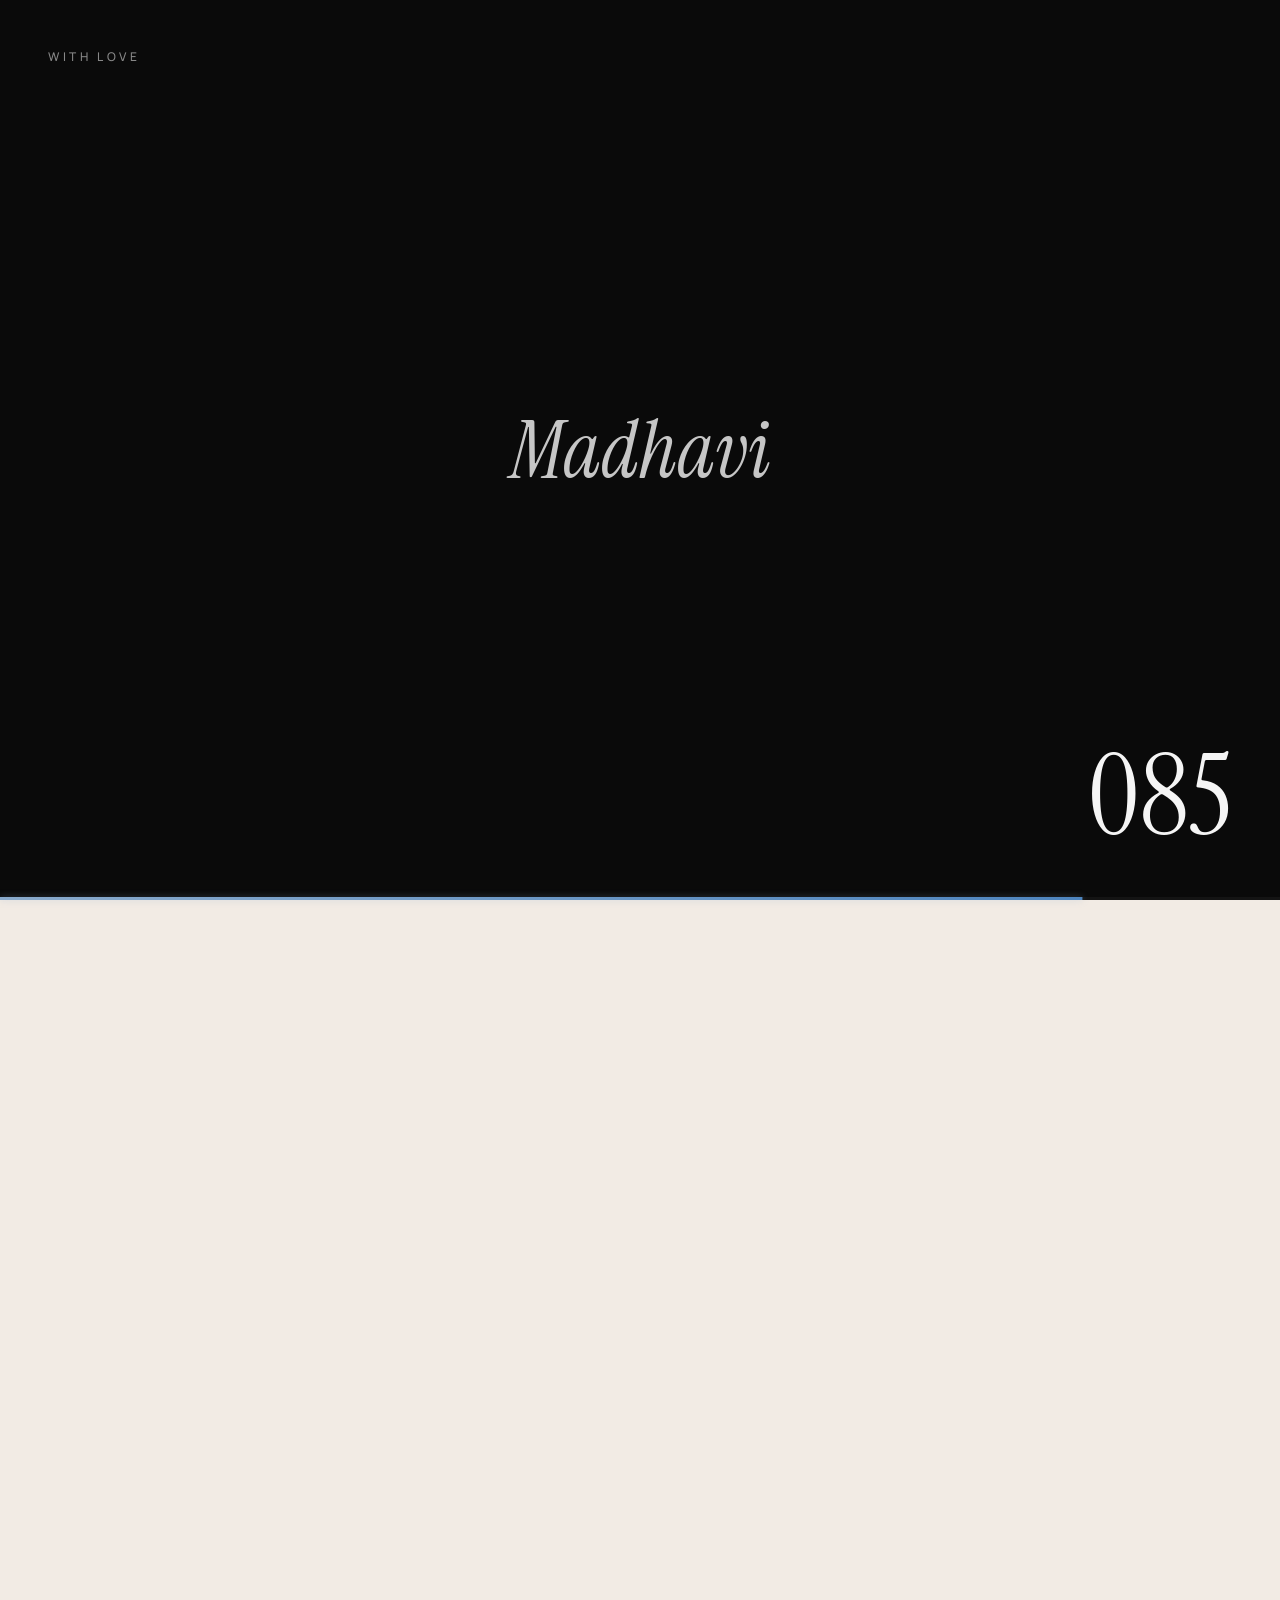
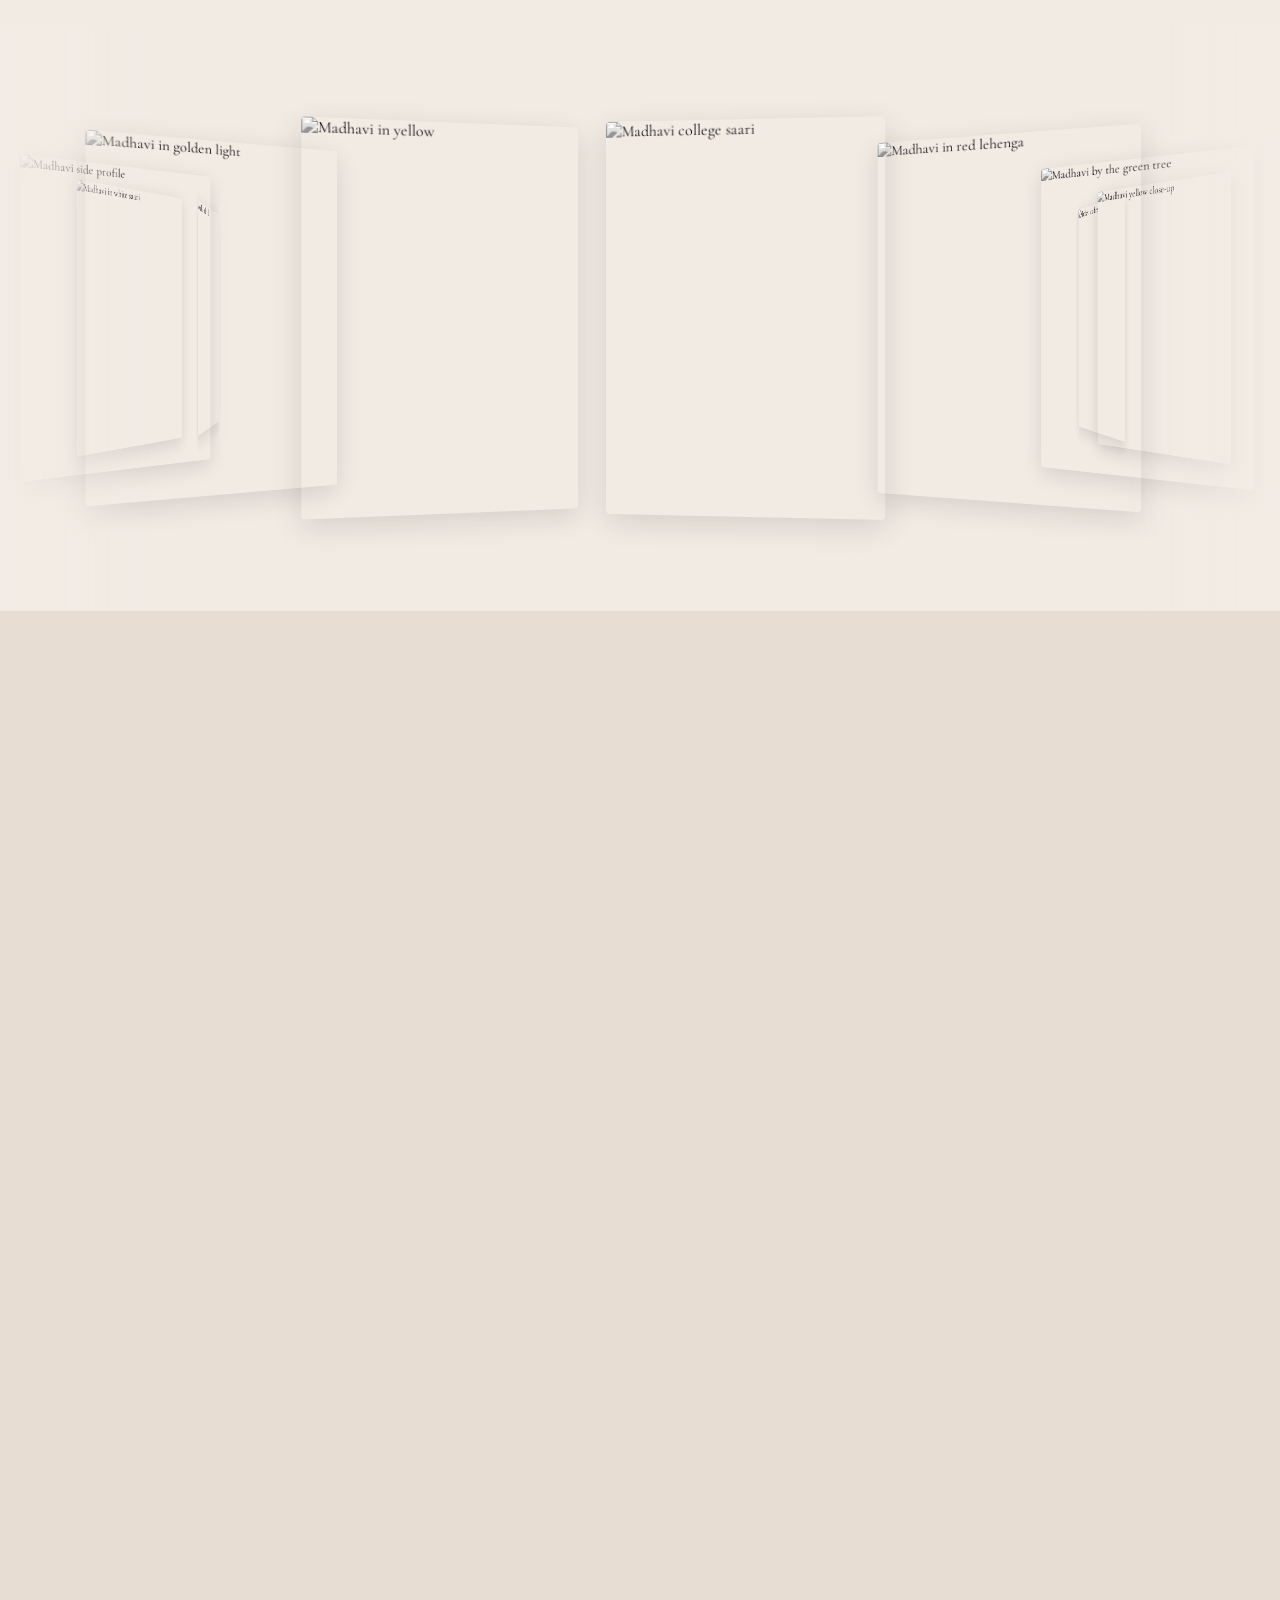
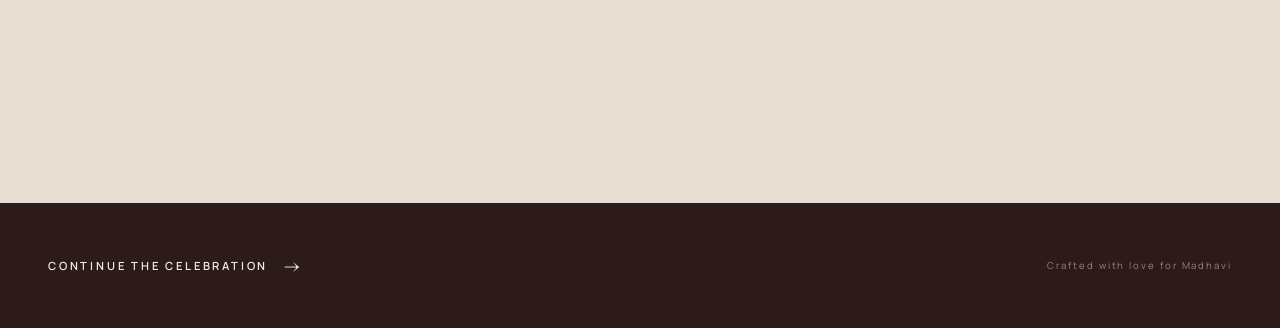
==== index.html @ 8e46119c "Add files via upload" ====
<!DOCTYPE html>
<html lang="en">
<head>
    <meta charset="UTF-8">
    <meta name="viewport" content="width=device-width, initial-scale=1.0">
    <meta name="description" content="A digital archive celebrating Madhavi — marking the passage of another year for someone truly exceptional.">
    <title>Happy Birthday Madhavi — A Digital Archive</title>
    <link rel="preconnect" href="https://fonts.googleapis.com">
    <link rel="preconnect" href="https://fonts.gstatic.com" crossorigin>
    <link href="https://fonts.googleapis.com/css2?family=Instrument+Serif:ital@1&family=Playfair+Display:ital,wght@0,400;0,500;0,600;0,700;0,800;0,900;1,400;1,500;1,600;1,700&family=Cormorant+Garamond:ital,wght@0,300;0,400;0,500;0,600;0,700;1,300;1,400;1,500;1,600;1,700&family=Manrope:wght@200;300;400;500;600;700;800&display=swap" rel="stylesheet">
    <link rel="stylesheet" href="styles.css">
</head>
<body>
    <!-- Loading Screen -->
    <div id="preloader">
        <div class="loader-label">With Love</div>
        <div class="loader-words">
            <span class="loader-word" data-word="0">Made</span>
            <span class="loader-word" data-word="1">For</span>
            <span class="loader-word" data-word="2">Madhavi</span>
        </div>
        <div class="loader-counter">000</div>
        <div class="loader-track"><div class="loader-fill"></div></div>
    </div>

    <!-- Music Toggle -->
    <button id="music-toggle" class="music-toggle" aria-label="Toggle Music">
        <div class="music-bars">
            <span></span><span></span><span></span><span></span>
        </div>
    </button>

    <!-- Audio Element -->
    <audio id="bg-music" preload="auto" loop>
        <source src="Page 1 audio.mp3" type="audio/mpeg">
    </audio>

    <!-- Navigation -->
    <nav id="main-nav" class="navbar">

        <div class="nav-links">
            <a href="#the-day" class="nav-link" data-section="the-day">THE DAY</a>
            <a href="#celebrant" class="nav-link" data-section="celebrant">CELEBRANT</a>
            <a href="#memories" class="nav-link" data-section="memories">MEMORIES</a>
            <a href="#wishes" class="nav-link" data-section="wishes">WISHES</a>
        </div>
        <div class="nav-hamburger" id="hamburger">
            <span></span><span></span>
        </div>
    </nav>

    <!-- Mobile Menu -->
    <div id="mobile-menu" class="mobile-menu">
        <a href="#the-day" class="mobile-link" data-section="the-day">THE DAY</a>
        <a href="#celebrant" class="mobile-link" data-section="celebrant">CELEBRANT</a>
        <a href="#memories" class="mobile-link" data-section="memories">MEMORIES</a>
        <a href="#wishes" class="mobile-link" data-section="wishes">WISHES</a>
    </div>

    <!-- ========== SECTION 1: HERO ========== -->
    <section id="hero" class="section hero-section">
        <div class="hero-content">
            <div class="hero-text">
                <div class="hero-title" data-animate="fade-up">
                    <span class="hero-title-line title-solid">HAPPY</span>
                    <span class="hero-title-line title-outline">BIRTHDAY</span>
                    <span class="hero-title-line title-solid">MADHAVI</span>
                </div>
                <p class="hero-subtitle" data-animate="fade-up" data-delay="200">
                    <em>A digital archive of a singular existence. Marking the passage of another year for someone truly exceptional.</em>
                </p>
                <div class="hero-meta" data-animate="fade-up" data-delay="400">
                    <div class="meta-item">
                        <span class="meta-label">ISSUE</span>
                        <span class="meta-value">2026.04.08</span>
                    </div>
                    <div class="meta-item">
                        <span class="meta-label">FOR</span>
                        <span class="meta-value">MADHAVI</span>
                    </div>
                    <div class="meta-item">
                        <span class="meta-label">STATUS</span>
                        <span class="meta-value">CELEBRATING</span>
                    </div>
                </div>
            </div>
            <div class="hero-images" data-animate="fade-left">
                <div class="hero-img-collage">
                    <div class="hero-img hero-img-tall">
                        <img src="images/saari-main.jpg" alt="Madhavi in white saari" loading="eager">
                    </div>
                    <div class="hero-img-stack">
                        <div class="hero-img hero-img-small">
                            <img src="images/park-black.jpg" alt="Madhavi at the park" loading="eager">
                        </div>
                        <div class="hero-img hero-img-small">
                            <img src="images/casual-steps.jpg" alt="Madhavi casual" loading="eager">
                        </div>
                    </div>
                </div>
            </div>
        </div>
        <div class="scroll-indicator" data-animate="fade-up" data-delay="600">
            <div class="scroll-line"></div>
            <span>SCROLL</span>
        </div>
    </section>

    <!-- ========== SECTION 2: THE DAY ========== -->
    <section id="the-day" class="section day-section">
        <div class="section-container">
            <div class="day-content">
                <div class="day-left" data-animate="fade-right">
                    <span class="section-label">001</span>
                    <h2 class="section-title">
                        <span class="title-solid">THE</span>
                        <span class="title-outline">DAY</span>
                    </h2>
                    <div class="day-date-display">
                        <span class="date-number">08</span>
                        <div class="date-details">
                            <span class="date-month">APRIL</span>
                            <span class="date-year">2026</span>
                        </div>
                    </div>
                    <p class="section-description">
                        <em>Today the stars align once more to celebrate the day 
                        you graced this world with your light. A day written in 
                        constellations, whispered by the winds, and cherished by 
                        every soul fortunate enough to know you.</em>
                    </p>
                </div>
                <div class="day-right" data-animate="fade-left">
                    <div class="day-image">
                        <img src="images/chandelier.jpg" alt="Madhavi in chandelier hall" loading="lazy">
                    </div>
                </div>
            </div>
        </div>
    </section>

    <!-- ========== SECTION 3: CELEBRANT (THE MUSE) ========== -->
    <section id="celebrant" class="section muse-section">
        <div class="section-container">
            <div class="muse-content">
                <div class="muse-left" data-animate="fade-right">
                    <span class="section-label">002</span>
                    <h2 class="section-title">
                        <span class="title-solid">THE</span>
                        <span class="title-outline">MUSE</span>
                    </h2>
                    <p class="section-description muse-poem">
                        <em>Defining the essence of the moment through grace and intentionality.</em>
                    </p>
                    <div class="muse-poem-block" data-animate="fade-up" data-delay="200">
                        <p>She walks in beauty, like the night</p>
                        <p>Of cloudless climes and starry skies;</p>
                        <p>And all that's best of dark and bright</p>
                        <p>Meet in her aspect and her eyes.</p>
                    </div>
                    <div class="divider-line" data-animate="scale-x"></div>
                    <div class="muse-attributes" data-animate="fade-up" data-delay="400">
                        <div class="attribute">
                            <span class="attr-label">ESSENCE</span>
                            <span class="attr-value">Grace</span>
                        </div>
                        <div class="attribute">
                            <span class="attr-label">SPIRIT</span>
                            <span class="attr-value">Radiant</span>
                        </div>
                        <div class="attribute">
                            <span class="attr-label">PRESENCE</span>
                            <span class="attr-value">Luminous</span>
                        </div>
                    </div>
                </div>
                <div class="muse-right" data-animate="fade-left">
                    <div class="muse-image">
                        <img src="images/fairy-lights.jpg" alt="Madhavi with fairy lights" loading="lazy">
                    </div>
                </div>
            </div>
        </div>
    </section>

    <!-- ========== SECTION 4: MEMORIES (SLIDING GALLERY) ========== -->
    <section id="memories" class="section memories-section">
        <div class="gallery-header" data-animate="fade-up">
            <span class="section-label">003</span>
            <h2 class="section-title section-title-center">
                <span class="title-solid">STILL</span>
                <span class="title-outline">FRAMES</span>
            </h2>
            <p class="section-description section-desc-center">
                <em>Moments frozen in time — each frame a universe of its own, 
                holding memories that words could never fully capture.</em>
            </p>
        </div>
        <div class="gallery-viewport" id="gallery-viewport">
            <div class="gallery-stage" id="gallery-stage">
                <div class="gallery-track" id="gallery-track">
                    <div class="gallery-slide" data-caption="Golden Hour">
                        <img src="images/yellow-dress.jpg" alt="Madhavi in yellow" loading="lazy">
                    </div>
                    <div class="gallery-slide" data-caption="The Portrait">
                        <img src="images/saari-college.jpg" alt="Madhavi college saari" loading="lazy">
                    </div>
                    <div class="gallery-slide" data-caption="Timeless">
                        <img src="images/red-lehenga.jpg" alt="Madhavi in red lehenga" loading="lazy">
                    </div>
                    <div class="gallery-slide" data-caption="Wanderlust">
                        <img src="images/green-tree.jpg" alt="Madhavi by the green tree" loading="lazy">
                    </div>
                    <div class="gallery-slide" data-caption="Pure Joy">
                        <img src="images/yellow-close.jpg" alt="Madhavi yellow close-up" loading="lazy">
                    </div>
                    <div class="gallery-slide" data-caption="Serenity">
                        <img src="images/office.jpg" alt="Madhavi at office" loading="lazy">
                    </div>
                    <div class="gallery-slide" data-caption="Graceful Steps">
                        <img src="images/casual-steps.jpg" alt="Madhavi walking" loading="lazy">
                    </div>
                    <div class="gallery-slide" data-caption="Chandelier Hall">
                        <img src="images/chandelier.jpg" alt="Madhavi in chandelier hall" loading="lazy">
                    </div>
                    <div class="gallery-slide" data-caption="Fairy Lights">
                        <img src="images/fairy-lights.jpg" alt="Madhavi with fairy lights" loading="lazy">
                    </div>
                    <div class="gallery-slide" data-caption="Maroon Elegance">
                        <img src="images/maroon-dress.webp" alt="Madhavi in maroon dress" loading="lazy">
                    </div>
                    <div class="gallery-slide" data-caption="Park Silhouette">
                        <img src="images/park-black.jpg" alt="Madhavi at the park" loading="lazy">
                    </div>
                    <div class="gallery-slide" data-caption="White Saari">
                        <img src="images/saari-main.jpg" alt="Madhavi in white saari" loading="lazy">
                    </div>
                    <div class="gallery-slide" data-caption="Side Profile">
                        <img src="images/saari-side.jpg" alt="Madhavi side profile" loading="lazy">
                    </div>
                    <div class="gallery-slide" data-caption="Golden Light">
                        <img src="images/yellow-back.jpg" alt="Madhavi in golden light" loading="lazy">
                    </div>
                </div>
            </div>


        </div>
    </section>

    <!-- ========== SECTION 5: WISHES (SEND LIGHT) ========== -->
    <section id="wishes" class="section wishes-section">
        <div class="section-container">
            <div class="wishes-content">
                <div class="wishes-header" data-animate="fade-up">
                    <span class="section-label">004</span>
                    <h2 class="section-title section-title-center">
                        <span class="title-solid">SEND</span>
                        <span class="title-outline">LIGHT</span>
                    </h2>
                </div>
                <div class="wishes-poem" data-animate="fade-up" data-delay="200">
                    <p class="wish-line">May your days be painted in shades of gold,</p>
                    <p class="wish-line">May your story be one that's beautifully told.</p>
                    <p class="wish-line">May laughter echo in every room you grace,</p>
                    <p class="wish-line">And joy illuminate your radiant face.</p>
                </div>
                <div class="wishes-grid" data-animate="fade-up" data-delay="400">
                    <div class="wish-card">
                        <p class="wish-text">"You are not just a year older — you are a year more extraordinary. 
                        The world is brighter because you chose to be in it."</p>
                        <span class="wish-author">— With Love</span>
                    </div>
                    <div class="wish-card">
                        <p class="wish-text">"Like a garden in full bloom, you bring color, fragrance, and life 
                        to everyone around you. Happy Birthday, beautiful soul."</p>
                        <span class="wish-author">— Forever Yours</span>
                    </div>
                    <div class="wish-card">
                        <p class="wish-text">"Stars are beautiful, but they cannot compare to the light you carry 
                        within. May this year bring you everything your heart desires."</p>
                        <span class="wish-author">— An Admirer</span>
                    </div>
                </div>
                <div class="wishes-closing" data-animate="fade-up" data-delay="600">
                    <div class="closing-divider"></div>
                    <h3 class="closing-text">
                        <span class="title-solid">HAPPY</span>
                        <span class="title-outline">BIRTHDAY</span>
                    </h3>
                    <p class="closing-name">Madhavi</p>
                    <p class="closing-date">08 · 04 · 2026</p>
                </div>
            </div>
        </div>
    </section>

    <!-- Page Navigation Footer -->
    <footer class="page-footer">
        <div class="footer-content">
            <div class="footer-nav">
                <a href="page2.html" class="footer-next-page">
                    <span class="footer-label">CONTINUE THE CELEBRATION</span>
                    <span class="footer-arrow">→</span>
                </a>
            </div>
            <div class="footer-credits">
                <span>Crafted with love for Madhavi</span>
            </div>
        </div>
    </footer>

    <script src="script.js"></script>
</body>
</html>
---- styles.css ----
/* ===== DESIGN TOKENS ===== */
:root {
  --bg: #f2ebe4;
  --bg-alt: #e8ddd3;
  --text: #2d1b1b;
  --text-light: #5a3e3e;
  --text-muted: #8a7070;
  --accent: #3c2415;
  --outline: #a08070;
  --divider: #c4b0a0;
  --font-heading: 'Playfair Display', 'Georgia', serif;
  --font-body: 'Cormorant Garamond', 'Georgia', serif;
  --font-sans: 'Manrope', 'Helvetica Neue', sans-serif;
  --transition: cubic-bezier(0.16, 1, 0.3, 1);
}

/* ===== RESET ===== */
*, *::before, *::after { margin: 0; padding: 0; box-sizing: border-box; }
html { scroll-behavior: smooth; font-size: 16px; }
body {
  font-family: var(--font-body);
  background: var(--bg);
  color: var(--text);
  overflow-x: hidden;
  -webkit-font-smoothing: antialiased;
}
img { display: block; max-width: 100%; height: auto; }
a { text-decoration: none; color: inherit; }
button { border: none; background: none; cursor: pointer; font-family: inherit; }

/* ===== LOADING SCREEN ===== */
#preloader {
  position: fixed; inset: 0; z-index: 9999;
  background: #0a0a0a;
  opacity: 1;
  transition: opacity 0.6s cubic-bezier(0.4, 0, 0.2, 1);
}
#preloader.hidden {
  opacity: 0; pointer-events: none;
}

/* "With Love" label — top-left */
.loader-label {
  position: absolute; top: 2rem; left: 2rem;
  font-family: var(--font-sans);
  font-size: 0.65rem; font-weight: 500;
  color: #888888; text-transform: uppercase;
  letter-spacing: 0.3em;
  opacity: 0; transform: translateY(-20px);
  animation: loaderSlideIn 0.6s cubic-bezier(0.4, 0, 0.2, 1) 0.1s forwards;
}

/* Rotating words — center */
.loader-words {
  position: absolute; inset: 0;
  display: flex; align-items: center; justify-content: center;
}
.loader-word {
  font-family: 'Instrument Serif', 'Playfair Display', serif;
  font-size: clamp(2.5rem, 7vw, 5rem);
  font-style: italic; font-weight: 400;
  color: rgba(245, 245, 245, 0.8);
  position: absolute;
  opacity: 0; transform: translateY(20px);
}
.loader-word.active {
  animation: wordIn 0.4s cubic-bezier(0.4, 0, 0.2, 1) forwards;
}
.loader-word.exit {
  animation: wordOut 0.4s cubic-bezier(0.4, 0, 0.2, 1) forwards;
}

/* Counter — bottom-right */
.loader-counter {
  position: absolute; bottom: 2rem; right: 2rem;
  font-family: 'Instrument Serif', 'Playfair Display', serif;
  font-size: clamp(3.5rem, 10vw, 7rem);
  font-weight: 400;
  color: #f5f5f5;
  font-variant-numeric: tabular-nums;
  line-height: 1;
  opacity: 0; transform: translateY(20px);
  animation: loaderSlideIn 0.6s cubic-bezier(0.4, 0, 0.2, 1) 0.1s forwards;
}

/* Progress bar — bottom edge */
.loader-track {
  position: absolute; bottom: 0; left: 0; right: 0;
  height: 3px;
  background: rgba(31, 31, 31, 0.5);
}
.loader-fill {
  height: 100%; width: 100%;
  transform-origin: left;
  transform: scaleX(0);
  background: linear-gradient(90deg, #89AACC 0%, #4E85BF 100%);
  box-shadow: 0 0 8px rgba(137, 170, 204, 0.35);
  transition: transform 0.1s linear;
}

@keyframes loaderSlideIn {
  from { opacity: 0; transform: translateY(-20px); }
  to   { opacity: 1; transform: translateY(0); }
}
@keyframes wordIn {
  from { opacity: 0; transform: translateY(20px); }
  to   { opacity: 1; transform: translateY(0); }
}
@keyframes wordOut {
  from { opacity: 1; transform: translateY(0); }
  to   { opacity: 0; transform: translateY(-20px); }
}

/* Responsive tweaks for loader */
@media (min-width: 768px) {
  .loader-label { top: 3rem; left: 3rem; font-size: 0.75rem; }
  .loader-counter { bottom: 3rem; right: 3rem; }
}

/* ===== MUSIC TOGGLE ===== */
.music-toggle {
  position: fixed; bottom: 2rem; right: 2rem; z-index: 1000;
  width: 48px; height: 48px; border-radius: 50%;
  background: var(--text); display: flex; align-items: center; justify-content: center;
  transition: transform 0.3s var(--transition);
}
.music-toggle:hover { transform: scale(1.1); }
.music-bars { display: flex; align-items: flex-end; gap: 3px; height: 18px; }
.music-bars span {
  width: 3px; background: var(--bg); border-radius: 2px;
  animation: musicBar 0.8s ease-in-out infinite alternate;
}
.music-bars span:nth-child(1) { height: 6px; animation-delay: 0s; }
.music-bars span:nth-child(2) { height: 12px; animation-delay: 0.2s; }
.music-bars span:nth-child(3) { height: 8px; animation-delay: 0.4s; }
.music-bars span:nth-child(4) { height: 14px; animation-delay: 0.1s; }
.music-toggle.paused .music-bars span { animation-play-state: paused; height: 3px !important; }
@keyframes musicBar { to { height: 18px; } }

/* ===== NAVBAR ===== */
.navbar {
  position: fixed; top: 0; left: 0; right: 0; z-index: 100;
  display: flex; align-items: center; justify-content: space-between;
  padding: 1.5rem 3rem;
  background: rgba(242, 235, 228, 0.9);
  backdrop-filter: blur(12px);
  transition: transform 0.4s var(--transition);
}
.nav-logo {
  font-family: var(--font-heading); font-weight: 700; font-size: 1.4rem;
  letter-spacing: 0.05em; color: var(--text);
}
.nav-links { display: flex; gap: 2.5rem; }
.nav-link {
  font-family: var(--font-sans); font-size: 0.7rem; font-weight: 600;
  letter-spacing: 0.25em; color: var(--text-muted);
  transition: color 0.3s; position: relative;
}
.nav-link::after {
  content: ''; position: absolute; bottom: -4px; left: 0; width: 0; height: 1px;
  background: var(--text); transition: width 0.4s var(--transition);
}
.nav-link:hover, .nav-link.active { color: var(--text); }
.nav-link:hover::after, .nav-link.active::after { width: 100%; }
.nav-hamburger { display: none; flex-direction: column; gap: 6px; cursor: pointer; z-index: 101; }
.nav-hamburger span { width: 24px; height: 1.5px; background: var(--text); transition: all 0.3s; }
.nav-hamburger.open span:first-child { transform: rotate(45deg) translate(3px, 3px); }
.nav-hamburger.open span:last-child { transform: rotate(-45deg) translate(3px, -3px); }

/* ===== MOBILE MENU ===== */
.mobile-menu {
  position: fixed; inset: 0; z-index: 99;
  background: var(--bg); display: flex; flex-direction: column;
  align-items: center; justify-content: center; gap: 2rem;
  opacity: 0; visibility: hidden; transition: all 0.5s var(--transition);
}
.mobile-menu.open { opacity: 1; visibility: visible; }
.mobile-link {
  font-family: var(--font-sans); font-size: 0.9rem; font-weight: 600;
  letter-spacing: 0.3em; color: var(--text-muted);
  transition: color 0.3s;
}
.mobile-link:hover { color: var(--text); }

/* ===== SHARED SECTION STYLES ===== */
.section { min-height: 100vh; position: relative; }
.section-container {
  max-width: 1400px; margin: 0 auto;
  padding: 8rem 3rem 4rem;
}
.section-label {
  font-family: var(--font-sans); font-size: 0.65rem; font-weight: 600;
  letter-spacing: 0.3em; color: var(--text-muted); display: block;
  margin-bottom: 1.5rem;
}
.section-title { margin-bottom: 1.5rem; line-height: 0.95; }
.title-solid {
  font-family: var(--font-heading); font-weight: 800;
  color: var(--text); display: block;
}
.title-outline {
  font-family: var(--font-heading); font-weight: 800;
  color: transparent; -webkit-text-stroke: 1.5px var(--outline);
  display: block;
}
.section-title .title-solid, .section-title .title-outline { font-size: clamp(3rem, 8vw, 7rem); }
.section-description {
  font-family: var(--font-body); font-size: clamp(1rem, 1.5vw, 1.2rem);
  line-height: 1.8; color: var(--text-light); max-width: 420px;
}
.section-title-center { text-align: center; }
.section-desc-center { text-align: center; max-width: 600px; margin: 0 auto 3rem; }
.divider-line { width: 100%; max-width: 300px; height: 1px; background: var(--divider); margin: 2rem 0; }

/* ===== HERO ===== */
.hero-section { display: flex; align-items: center; padding: 0; }
.hero-content {
  display: flex; align-items: center; justify-content: space-between;
  width: 100%; max-width: 1400px; margin: 0 auto;
  padding: 6rem 3rem 2rem; gap: 3rem;
}
.hero-text { flex: 1; max-width: 600px; }
.hero-title { margin-bottom: 2rem; }
.hero-title-line { font-size: clamp(3.5rem, 9vw, 8rem); line-height: 0.95; }
.hero-subtitle {
  font-family: var(--font-body); font-size: clamp(0.95rem, 1.4vw, 1.15rem);
  line-height: 1.8; color: var(--text-light); margin-bottom: 3rem; max-width: 400px;
}
.hero-meta { display: flex; gap: 2.5rem; }
.meta-item { display: flex; flex-direction: column; gap: 0.3rem; }
.meta-label {
  font-family: var(--font-sans); font-size: 0.6rem; font-weight: 700;
  letter-spacing: 0.3em; color: var(--text-muted);
}
.meta-value {
  font-family: var(--font-sans); font-size: 0.75rem; font-weight: 500;
  letter-spacing: 0.1em; color: var(--text);
}
.hero-images { flex: 1; max-width: 550px; }
.hero-img-collage { display: flex; gap: 0.75rem; height: 70vh; max-height: 600px; }
.hero-img-tall { flex: 1.3; }
.hero-img-stack { flex: 1; display: flex; flex-direction: column; gap: 0.75rem; }
.hero-img-small { flex: 1; }
.hero-img { overflow: hidden; position: relative; }
.hero-img img {
  width: 100%; height: 100%; object-fit: cover;
  filter: grayscale(100%) contrast(1.1);
  transition: filter 0.6s var(--transition), transform 0.6s var(--transition);
}
.hero-img:hover img { filter: grayscale(0%) contrast(1); transform: scale(1.03); }
.scroll-indicator {
  position: absolute; bottom: 2rem; left: 3rem;
  display: flex; flex-direction: column; align-items: center; gap: 0.5rem;
}
.scroll-line { width: 1px; height: 40px; background: var(--divider); animation: scrollPulse 2s infinite; }
.scroll-indicator span {
  font-family: var(--font-sans); font-size: 0.55rem; font-weight: 600;
  letter-spacing: 0.3em; color: var(--text-muted);
}
@keyframes scrollPulse { 0%,100% { opacity: 0.3; } 50% { opacity: 1; } }

/* ===== THE DAY ===== */
.day-section { background: var(--bg); }
.day-content { display: flex; align-items: center; gap: 4rem; min-height: 80vh; }
.day-left { flex: 1; }
.day-right { flex: 1; }
.day-date-display { display: flex; align-items: flex-end; gap: 1rem; margin: 2rem 0; }
.date-number {
  font-family: var(--font-heading); font-size: clamp(5rem, 12vw, 10rem);
  font-weight: 800; line-height: 0.85; color: var(--text);
}
.date-details { display: flex; flex-direction: column; gap: 0.2rem; padding-bottom: 0.5rem; }
.date-month, .date-year {
  font-family: var(--font-sans); font-size: 0.7rem; font-weight: 600;
  letter-spacing: 0.3em; color: var(--text-muted);
}
.day-image { width: 100%; height: 70vh; max-height: 600px; overflow: hidden; }
.day-image img {
  width: 100%; height: 100%; object-fit: cover;
  filter: grayscale(100%) contrast(1.1);
  transition: filter 0.6s var(--transition), transform 0.6s var(--transition);
}
.day-image:hover img { filter: grayscale(0%) contrast(1); transform: scale(1.03); }

/* ===== THE MUSE ===== */
.muse-section { background: var(--bg-alt); }
.muse-content { display: flex; align-items: center; gap: 4rem; min-height: 80vh; }
.muse-left { flex: 1; }
.muse-right { flex: 1; }
.muse-poem-block {
  margin: 2rem 0; padding-left: 1.5rem; border-left: 2px solid var(--divider);
}
.muse-poem-block p {
  font-family: var(--font-body); font-style: italic;
  font-size: clamp(1rem, 1.5vw, 1.2rem); line-height: 2;
  color: var(--text-light);
}
.muse-attributes { display: flex; gap: 2.5rem; margin-top: 2rem; }
.attribute { display: flex; flex-direction: column; gap: 0.3rem; }
.attr-label {
  font-family: var(--font-sans); font-size: 0.6rem; font-weight: 700;
  letter-spacing: 0.3em; color: var(--text-muted);
}
.attr-value {
  font-family: var(--font-body); font-size: 1.1rem; font-style: italic;
  color: var(--text);
}
.muse-image { width: 100%; height: 75vh; max-height: 650px; overflow: hidden; }
.muse-image img {
  width: 100%; height: 100%; object-fit: cover;
  filter: grayscale(100%) contrast(1.1);
  transition: filter 0.6s var(--transition), transform 0.6s var(--transition);
}
.muse-image:hover img { filter: grayscale(0%) contrast(1); transform: scale(1.03); }

/* ===== CURVED 3D GALLERY ===== */
.memories-section {
  background: var(--bg);
  overflow: hidden;
}
.gallery-header {
  text-align: center;
  padding: 6rem 3rem 2rem;
  max-width: 700px;
  margin: 0 auto;
}
.gallery-viewport {
  position: relative;
  width: 100%;
  height: 65vh;
  min-height: 480px;
  max-height: 750px;
  overflow: hidden;
  user-select: none;
  cursor: pointer;
  perspective: 1200px;
  perspective-origin: 50% 50%;
}

.gallery-stage {
  position: absolute;
  inset: 0;
  display: flex;
  align-items: center;
  justify-content: center;
  transform-style: preserve-3d;
}
.gallery-track {
  position: relative;
  width: 100%;
  height: 100%;
  transform-style: preserve-3d;
  display: flex;
  align-items: center;
  justify-content: center;
}
.gallery-slide {
  position: absolute;
  width: 280px;
  height: 400px;
  overflow: hidden;
  border-radius: 4px;
  backface-visibility: hidden;
  transform-style: preserve-3d;
  transition: box-shadow 0.35s ease-out;
  /* 3D transforms are applied via JS */
  will-change: transform, opacity;
  box-shadow: 0 8px 30px rgba(0, 0, 0, 0.12);
  cursor: pointer;
}
.gallery-slide img {
  width: 100%;
  height: 100%;
  object-fit: cover;
  filter: grayscale(100%) contrast(1.1);
  transition: filter 0.35s ease-out, transform 0.35s ease-out;
  pointer-events: none;
}

/* Active state — applied via JS on hover & click */
.gallery-slide.slide-active {
  box-shadow: 0 24px 60px rgba(0, 0, 0, 0.3);
}
.gallery-slide.slide-active img {
  filter: grayscale(0%) contrast(1);
  transform: scale(1.06);
}

/* Caption overlay */
.gallery-slide::after {
  content: attr(data-caption);
  position: absolute;
  bottom: 0; left: 0; right: 0;
  padding: 2.5rem 1.25rem 1.25rem;
  background: linear-gradient(transparent, rgba(0, 0, 0, 0.6));
  font-family: var(--font-sans);
  font-size: 0.6rem;
  font-weight: 600;
  letter-spacing: 0.25em;
  text-transform: uppercase;
  color: #fff;
  opacity: 0;
  transform: translateY(8px);
  transition: opacity 0.3s ease-out, transform 0.3s ease-out;
}
.gallery-slide.slide-active::after {
  opacity: 1;
  transform: translateY(0);
}

/* Viewport edge fades */
.gallery-viewport::before,
.gallery-viewport::after {
  content: '';
  position: absolute;
  top: 0; bottom: 0;
  width: 150px;
  z-index: 5;
  pointer-events: none;
}
.gallery-viewport::before {
  left: 0;
  background: linear-gradient(to right, var(--bg), transparent);
}
.gallery-viewport::after {
  right: 0;
  background: linear-gradient(to left, var(--bg), transparent);
}

/* Responsive */
@media (max-width: 1024px) {
  .gallery-slide { width: 240px; height: 340px; }
  .gallery-header { padding: 5rem 2rem 1.5rem; }
  .gallery-viewport { perspective: 1000px; }
}
@media (max-width: 600px) {
  .gallery-slide { width: 180px; height: 260px; }
  .gallery-viewport { height: 55vh; min-height: 360px; perspective: 800px; }
  .gallery-header { padding: 4rem 1.25rem 1rem; }
  .gallery-viewport::before, .gallery-viewport::after { width: 60px; }
}

/* ===== WISHES ===== */
.wishes-section { background: var(--bg-alt); }
.wishes-header { text-align: center; margin-bottom: 2rem; }
.wishes-poem { text-align: center; margin-bottom: 3rem; }
.wish-line {
  font-family: var(--font-body); font-style: italic;
  font-size: clamp(1rem, 1.6vw, 1.25rem); line-height: 2.2;
  color: var(--text-light);
}
.wishes-grid { display: grid; grid-template-columns: repeat(3, 1fr); gap: 1.5rem; margin-bottom: 4rem; }
.wish-card {
  background: var(--bg); padding: 2.5rem 2rem; border: 1px solid var(--divider);
  transition: transform 0.4s var(--transition), box-shadow 0.4s;
}
.wish-card:hover { transform: translateY(-4px); box-shadow: 0 20px 40px rgba(0,0,0,0.06); }
.wish-text {
  font-family: var(--font-body); font-style: italic;
  font-size: 1rem; line-height: 1.8; color: var(--text-light); margin-bottom: 1.5rem;
}
.wish-author {
  font-family: var(--font-sans); font-size: 0.65rem; font-weight: 600;
  letter-spacing: 0.2em; color: var(--text-muted);
}
.wishes-closing { text-align: center; padding-top: 2rem; }
.closing-divider { width: 60px; height: 1px; background: var(--divider); margin: 0 auto 2rem; }
.closing-text .title-solid, .closing-text .title-outline {
  font-size: clamp(2rem, 5vw, 4rem); display: inline;
}
.closing-name {
  font-family: var(--font-body); font-size: clamp(1.5rem, 3vw, 2.5rem);
  font-style: italic; color: var(--text-light); margin: 1rem 0 0.5rem;
}
.closing-date {
  font-family: var(--font-sans); font-size: 0.7rem; font-weight: 600;
  letter-spacing: 0.4em; color: var(--text-muted);
}

/* ===== FOOTER ===== */
.page-footer {
  background: var(--text); color: var(--bg); padding: 3rem;
}
.footer-content {
  max-width: 1400px; margin: 0 auto;
  display: flex; justify-content: space-between; align-items: center;
}
.footer-next-page {
  display: flex; align-items: center; gap: 1rem;
  color: var(--bg); transition: gap 0.3s var(--transition);
}
.footer-next-page:hover { gap: 1.5rem; }
.footer-label {
  font-family: var(--font-sans); font-size: 0.7rem; font-weight: 600;
  letter-spacing: 0.25em;
}
.footer-arrow { font-size: 1.5rem; }
.footer-credits {
  font-family: var(--font-sans); font-size: 0.6rem;
  letter-spacing: 0.2em; color: var(--outline);
}

/* ===== SCROLL ANIMATIONS ===== */
[data-animate] { opacity: 0; transition: opacity 0.8s var(--transition), transform 0.8s var(--transition); }
[data-animate="fade-up"] { transform: translateY(40px); }
[data-animate="fade-left"] { transform: translateX(40px); }
[data-animate="fade-right"] { transform: translateX(-40px); }
[data-animate="scale-x"] { transform: scaleX(0); transform-origin: left; }
[data-animate].visible { opacity: 1; transform: translate(0) scale(1); }

/* ===== RESPONSIVE ===== */
@media (max-width: 1024px) {
  .section-container { padding: 6rem 2rem 3rem; }
  .hero-content { flex-direction: column; padding: 7rem 2rem 2rem; gap: 2rem; }
  .hero-text { max-width: 100%; }
  .hero-images { max-width: 100%; }
  .hero-img-collage { height: 50vh; }
  .hero-meta { flex-wrap: wrap; }
  .day-content, .muse-content { flex-direction: column; gap: 2rem; }
  .day-image, .muse-image { height: 50vh; }
  .memories-grid { grid-template-columns: repeat(2, 1fr); grid-auto-rows: 240px; }
  .wishes-grid { grid-template-columns: 1fr; }
  .nav-links { display: none; }
  .nav-hamburger { display: flex; }
}
@media (max-width: 600px) {
  .navbar { padding: 1rem 1.5rem; }
  .section-container { padding: 5rem 1.25rem 2rem; }
  .hero-content { padding: 5rem 1.25rem 2rem; }
  .hero-title-line { font-size: clamp(2.5rem, 14vw, 4rem); }
  .hero-img-collage { height: 40vh; gap: 0.5rem; }
  .hero-img-stack { gap: 0.5rem; }
  .section-title .title-solid, .section-title .title-outline { font-size: clamp(2.5rem, 12vw, 4rem); }
  .date-number { font-size: clamp(4rem, 18vw, 6rem); }
  .day-image, .muse-image { height: 40vh; }
  .memories-grid { grid-template-columns: 1fr 1fr; grid-auto-rows: 200px; }
  .memory-card-tall { grid-row: span 1; }
  .muse-attributes { flex-wrap: wrap; gap: 1.5rem; }
  .footer-content { flex-direction: column; gap: 1.5rem; text-align: center; }
  .music-toggle { bottom: 1rem; right: 1rem; width: 40px; height: 40px; }
  .scroll-indicator { left: 1.25rem; }
}
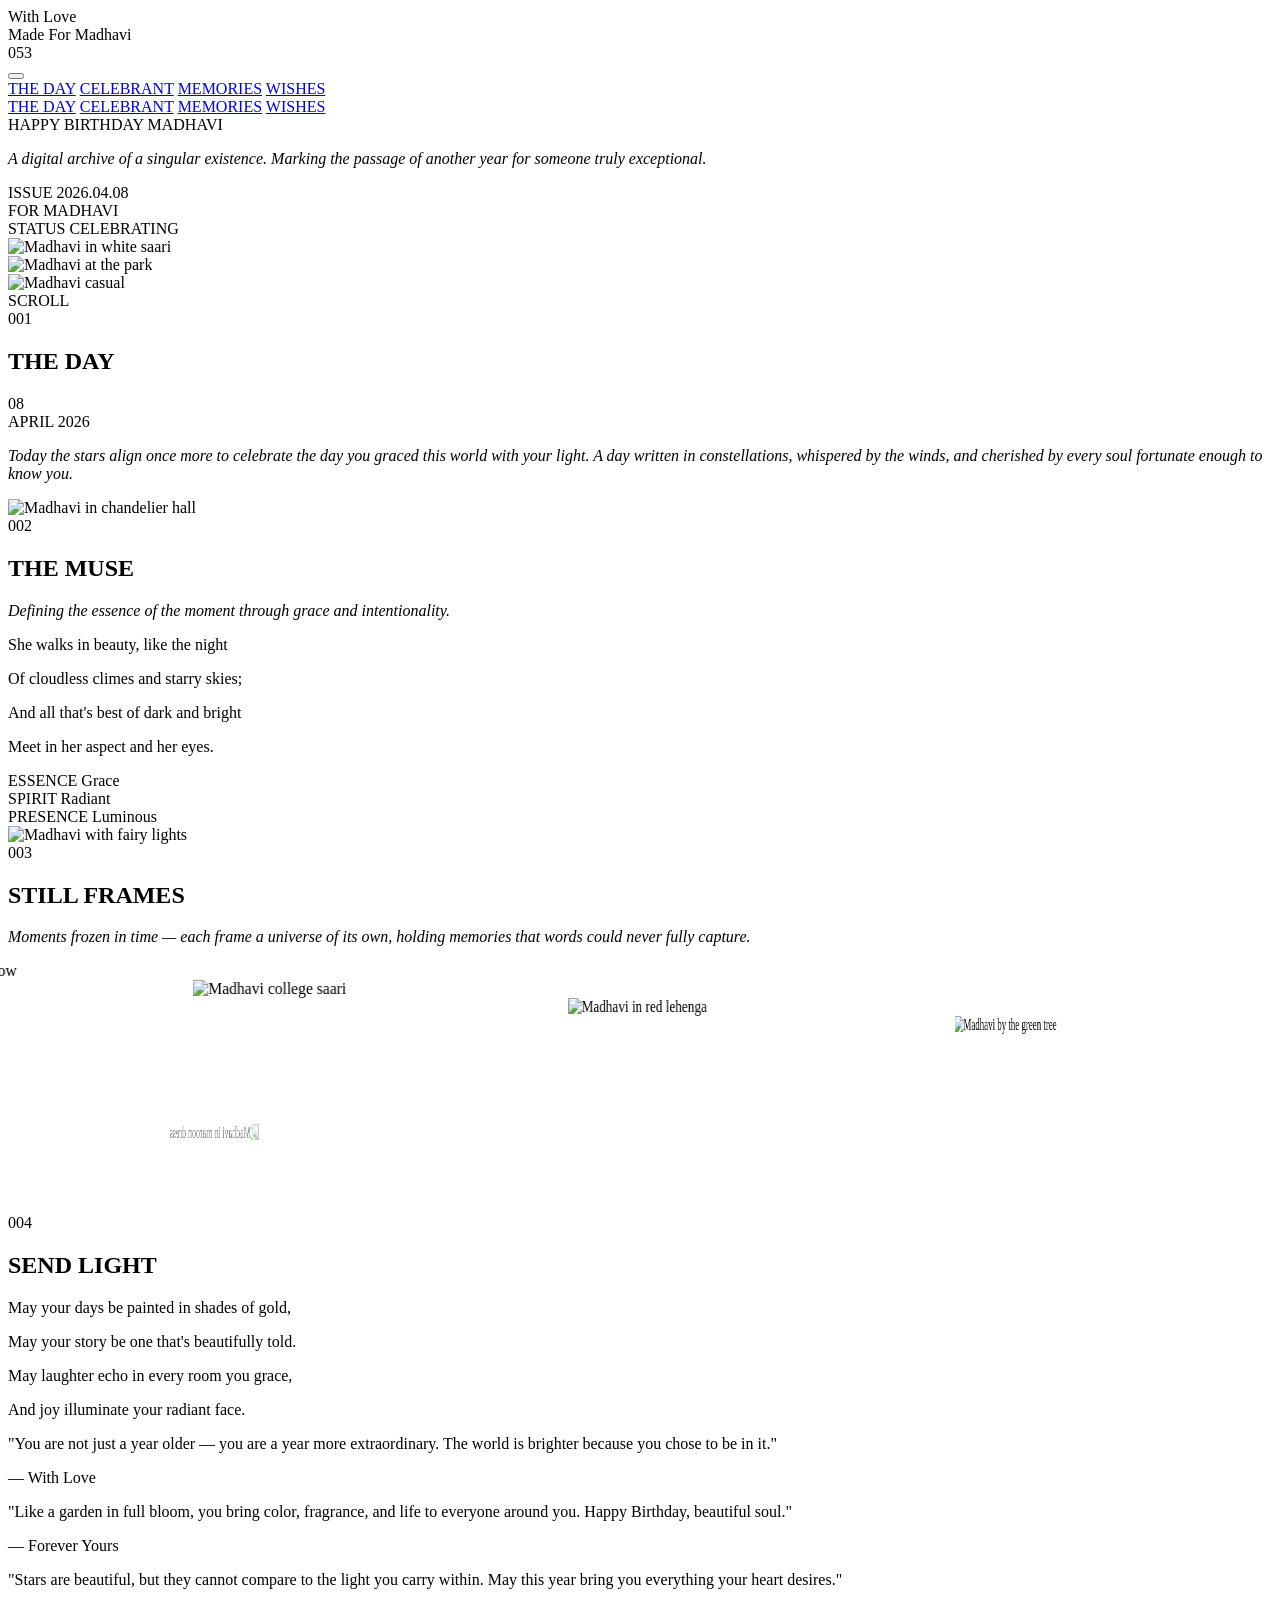
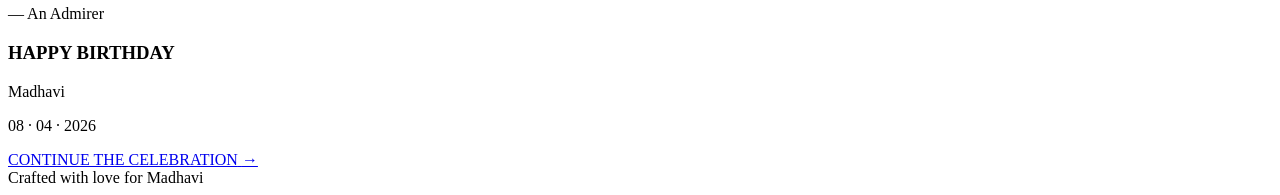
==== commit f01bf14a: "Update image paths to use images/ folder" ====
--- a/index.html
+++ b/index.html
@@ -7,7 +7,7 @@
     <title>Happy Birthday Madhavi — A Digital Archive</title>
     <link rel="preconnect" href="https://fonts.googleapis.com">
     <link rel="preconnect" href="https://fonts.gstatic.com" crossorigin>
-    <link href="https://fonts.googleapis.com/css2?family=Instrument+Serif:ital@1&family=Playfair+Display:ital,wght@0,400;0,500;0,600;0,700;0,800;0,900;1,400;1,500;1,600;1,700&family=Cormorant+Garamond:ital,wght@0,300;0,400;0,500;0,600;0,700;1,300;1,400;1,500;1,600;1,700&family=Manrope:wght@200;300;400;500;600;700;800&display=swap" rel="stylesheet">
+    <link href="https://fonts.googleapis.com/css2?family=Instrument+Serif:ital@1&family=Playfair+Display:ital,wght@0,400;0,500;0,600;0,700;0,800;0,900;1,400;1,500;1,600;1,700&family=Cormorant+Gara[...]
     <link rel="stylesheet" href="styles.css">
 </head>
 <body>
@@ -87,7 +87,7 @@
             <div class="hero-images" data-animate="fade-left">
                 <div class="hero-img-collage">
                     <div class="hero-img hero-img-tall">
-                        <img src="images/saari-main.jpg" alt="Madhavi in white saari" loading="eager">
+                        <img src="images/white-saari-main.jpg" alt="Madhavi in white saari" loading="eager">
                     </div>
                     <div class="hero-img-stack">
                         <div class="hero-img hero-img-small">
@@ -203,7 +203,7 @@
                         <img src="images/yellow-dress.jpg" alt="Madhavi in yellow" loading="lazy">
                     </div>
                     <div class="gallery-slide" data-caption="The Portrait">
-                        <img src="images/saari-college.jpg" alt="Madhavi college saari" loading="lazy">
+                        <img src="images/white-saari-college.jpg" alt="Madhavi college saari" loading="lazy">
                     </div>
                     <div class="gallery-slide" data-caption="Timeless">
                         <img src="images/red-lehenga.jpg" alt="Madhavi in red lehenga" loading="lazy">
@@ -233,10 +233,10 @@
                         <img src="images/park-black.jpg" alt="Madhavi at the park" loading="lazy">
                     </div>
                     <div class="gallery-slide" data-caption="White Saari">
-                        <img src="images/saari-main.jpg" alt="Madhavi in white saari" loading="lazy">
+                        <img src="images/white-saari-main.jpg" alt="Madhavi in white saari" loading="lazy">
                     </div>
                     <div class="gallery-slide" data-caption="Side Profile">
-                        <img src="images/saari-side.jpg" alt="Madhavi side profile" loading="lazy">
+                        <img src="images/white-saari-side.jpg" alt="Madhavi side profile" loading="lazy">
                     </div>
                     <div class="gallery-slide" data-caption="Golden Light">
                         <img src="images/yellow-back.jpg" alt="Madhavi in golden light" loading="lazy">
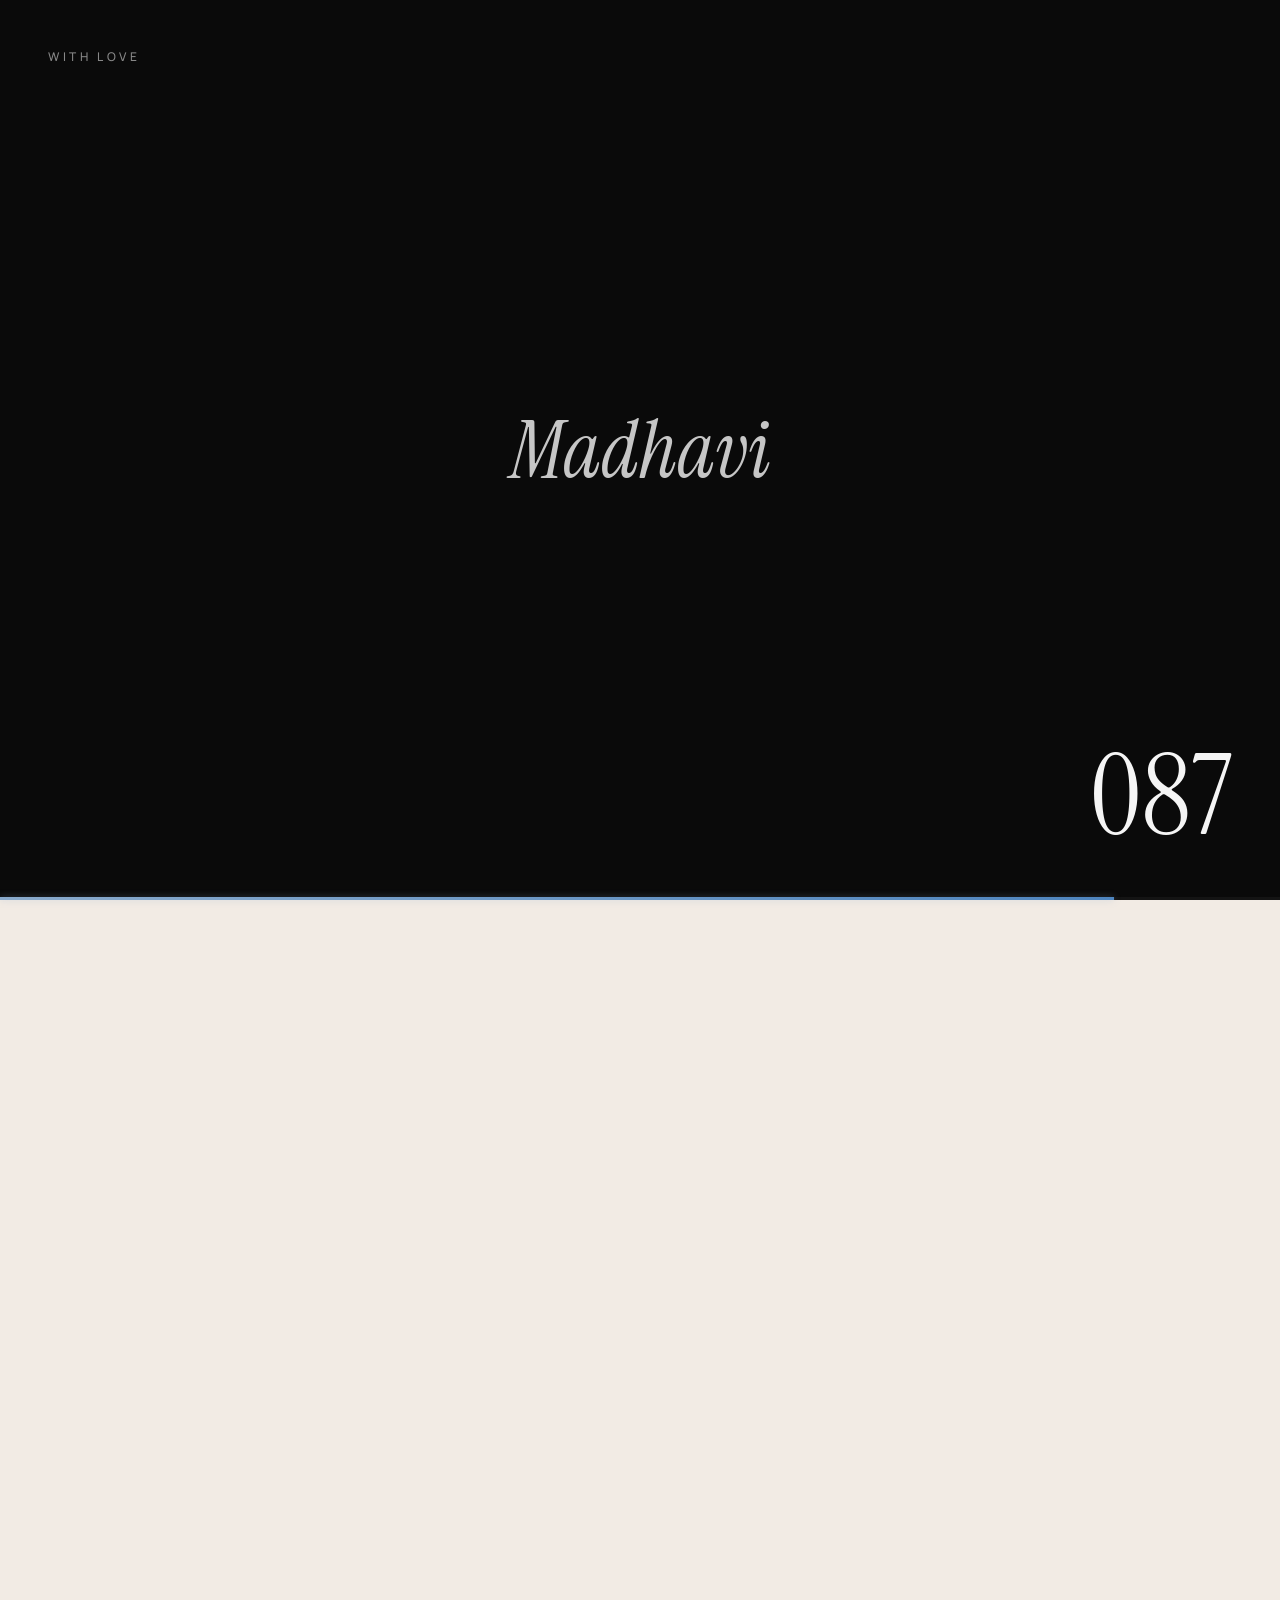
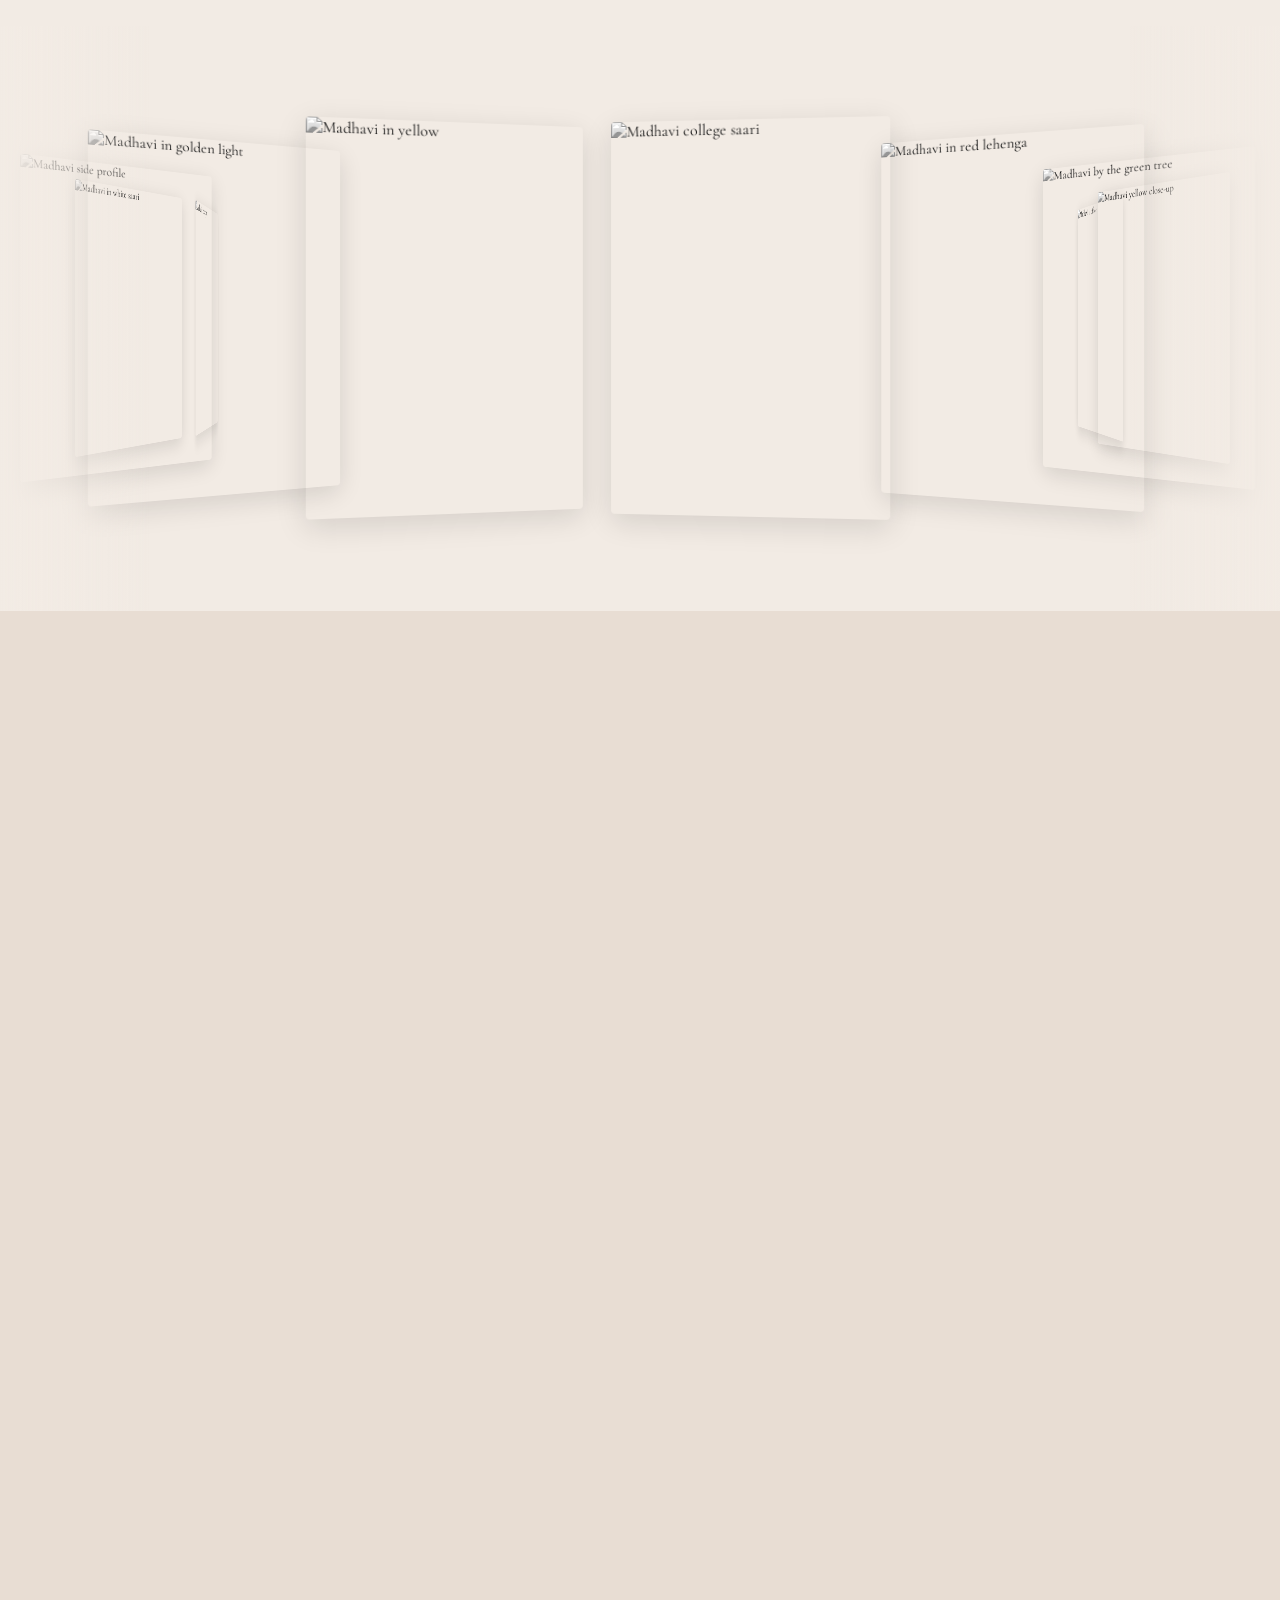
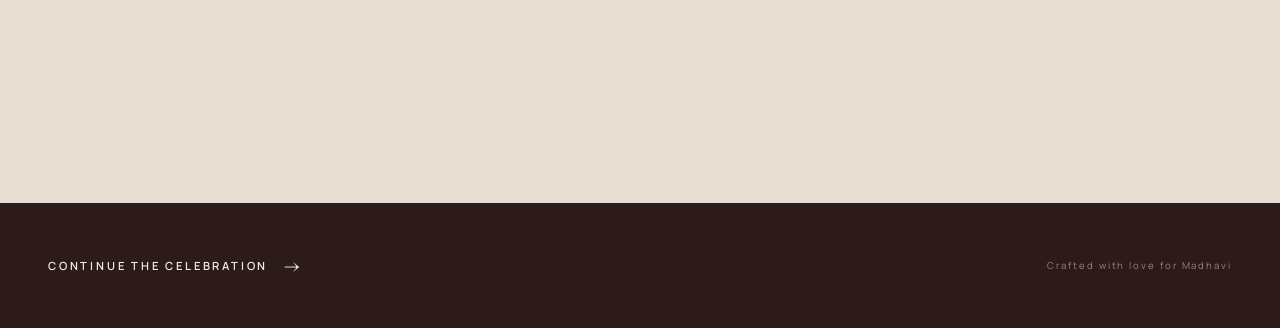
==== commit 8758c1ec: "Add files via upload" ====
--- a/index.html
+++ b/index.html
@@ -7,7 +7,7 @@
     <title>Happy Birthday Madhavi — A Digital Archive</title>
     <link rel="preconnect" href="https://fonts.googleapis.com">
     <link rel="preconnect" href="https://fonts.gstatic.com" crossorigin>
-    <link href="https://fonts.googleapis.com/css2?family=Instrument+Serif:ital@1&family=Playfair+Display:ital,wght@0,400;0,500;0,600;0,700;0,800;0,900;1,400;1,500;1,600;1,700&family=Cormorant+Gara[...]
+    <link href="https://fonts.googleapis.com/css2?family=Instrument+Serif:ital@1&family=Playfair+Display:ital,wght@0,400;0,500;0,600;0,700;0,800;0,900;1,400;1,500;1,600;1,700&family=Cormorant+Garamond:ital,wght@0,300;0,400;0,500;0,600;0,700;1,300;1,400;1,500;1,600;1,700&family=Manrope:wght@200;300;400;500;600;700;800&display=swap" rel="stylesheet">
     <link rel="stylesheet" href="styles.css">
 </head>
 <body>
@@ -87,7 +87,7 @@
             <div class="hero-images" data-animate="fade-left">
                 <div class="hero-img-collage">
                     <div class="hero-img hero-img-tall">
-                        <img src="images/white-saari-main.jpg" alt="Madhavi in white saari" loading="eager">
+                        <img src="images/saari-main.jpg" alt="Madhavi in white saari" loading="eager">
                     </div>
                     <div class="hero-img-stack">
                         <div class="hero-img hero-img-small">
@@ -203,7 +203,7 @@
                         <img src="images/yellow-dress.jpg" alt="Madhavi in yellow" loading="lazy">
                     </div>
                     <div class="gallery-slide" data-caption="The Portrait">
-                        <img src="images/white-saari-college.jpg" alt="Madhavi college saari" loading="lazy">
+                        <img src="images/saari-college.jpg" alt="Madhavi college saari" loading="lazy">
                     </div>
                     <div class="gallery-slide" data-caption="Timeless">
                         <img src="images/red-lehenga.jpg" alt="Madhavi in red lehenga" loading="lazy">
@@ -233,10 +233,10 @@
                         <img src="images/park-black.jpg" alt="Madhavi at the park" loading="lazy">
                     </div>
                     <div class="gallery-slide" data-caption="White Saari">
-                        <img src="images/white-saari-main.jpg" alt="Madhavi in white saari" loading="lazy">
+                        <img src="images/saari-main.jpg" alt="Madhavi in white saari" loading="lazy">
                     </div>
                     <div class="gallery-slide" data-caption="Side Profile">
-                        <img src="images/white-saari-side.jpg" alt="Madhavi side profile" loading="lazy">
+                        <img src="images/saari-side.jpg" alt="Madhavi side profile" loading="lazy">
                     </div>
                     <div class="gallery-slide" data-caption="Golden Light">
                         <img src="images/yellow-back.jpg" alt="Madhavi in golden light" loading="lazy">
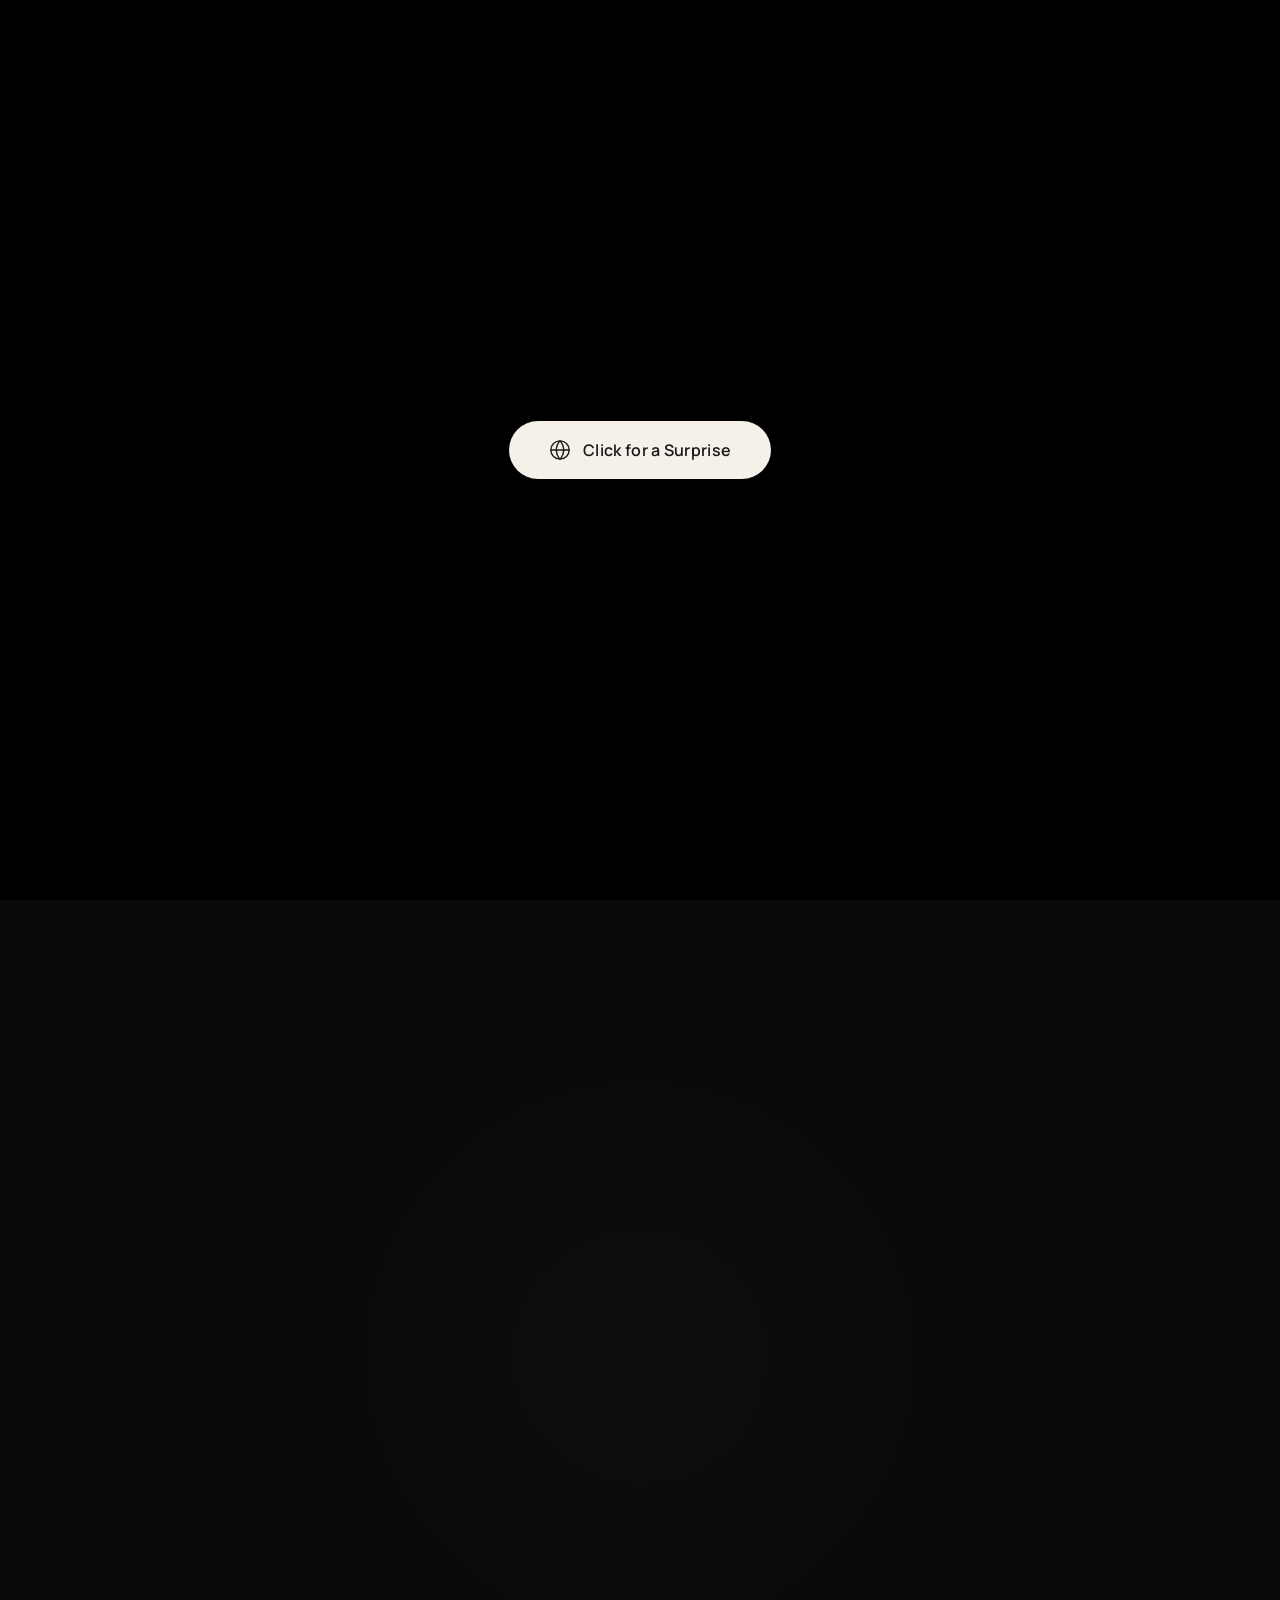
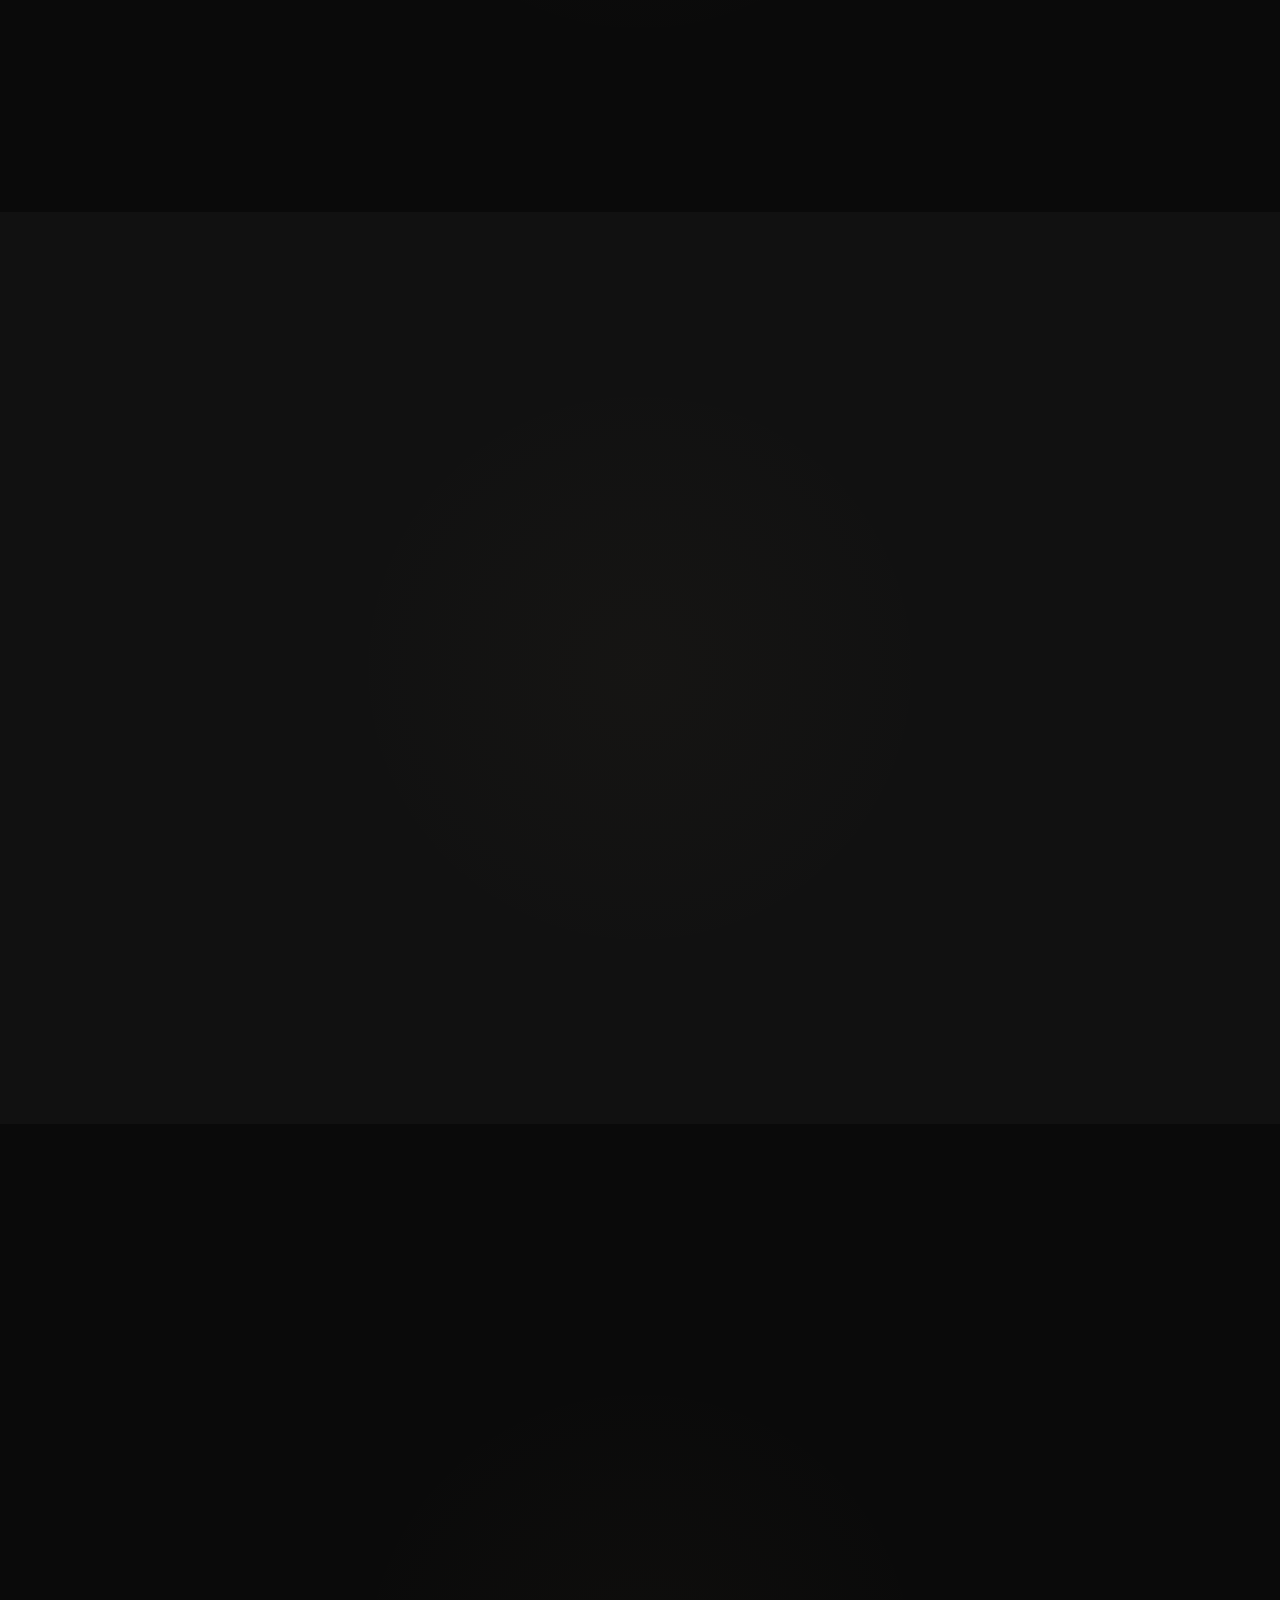
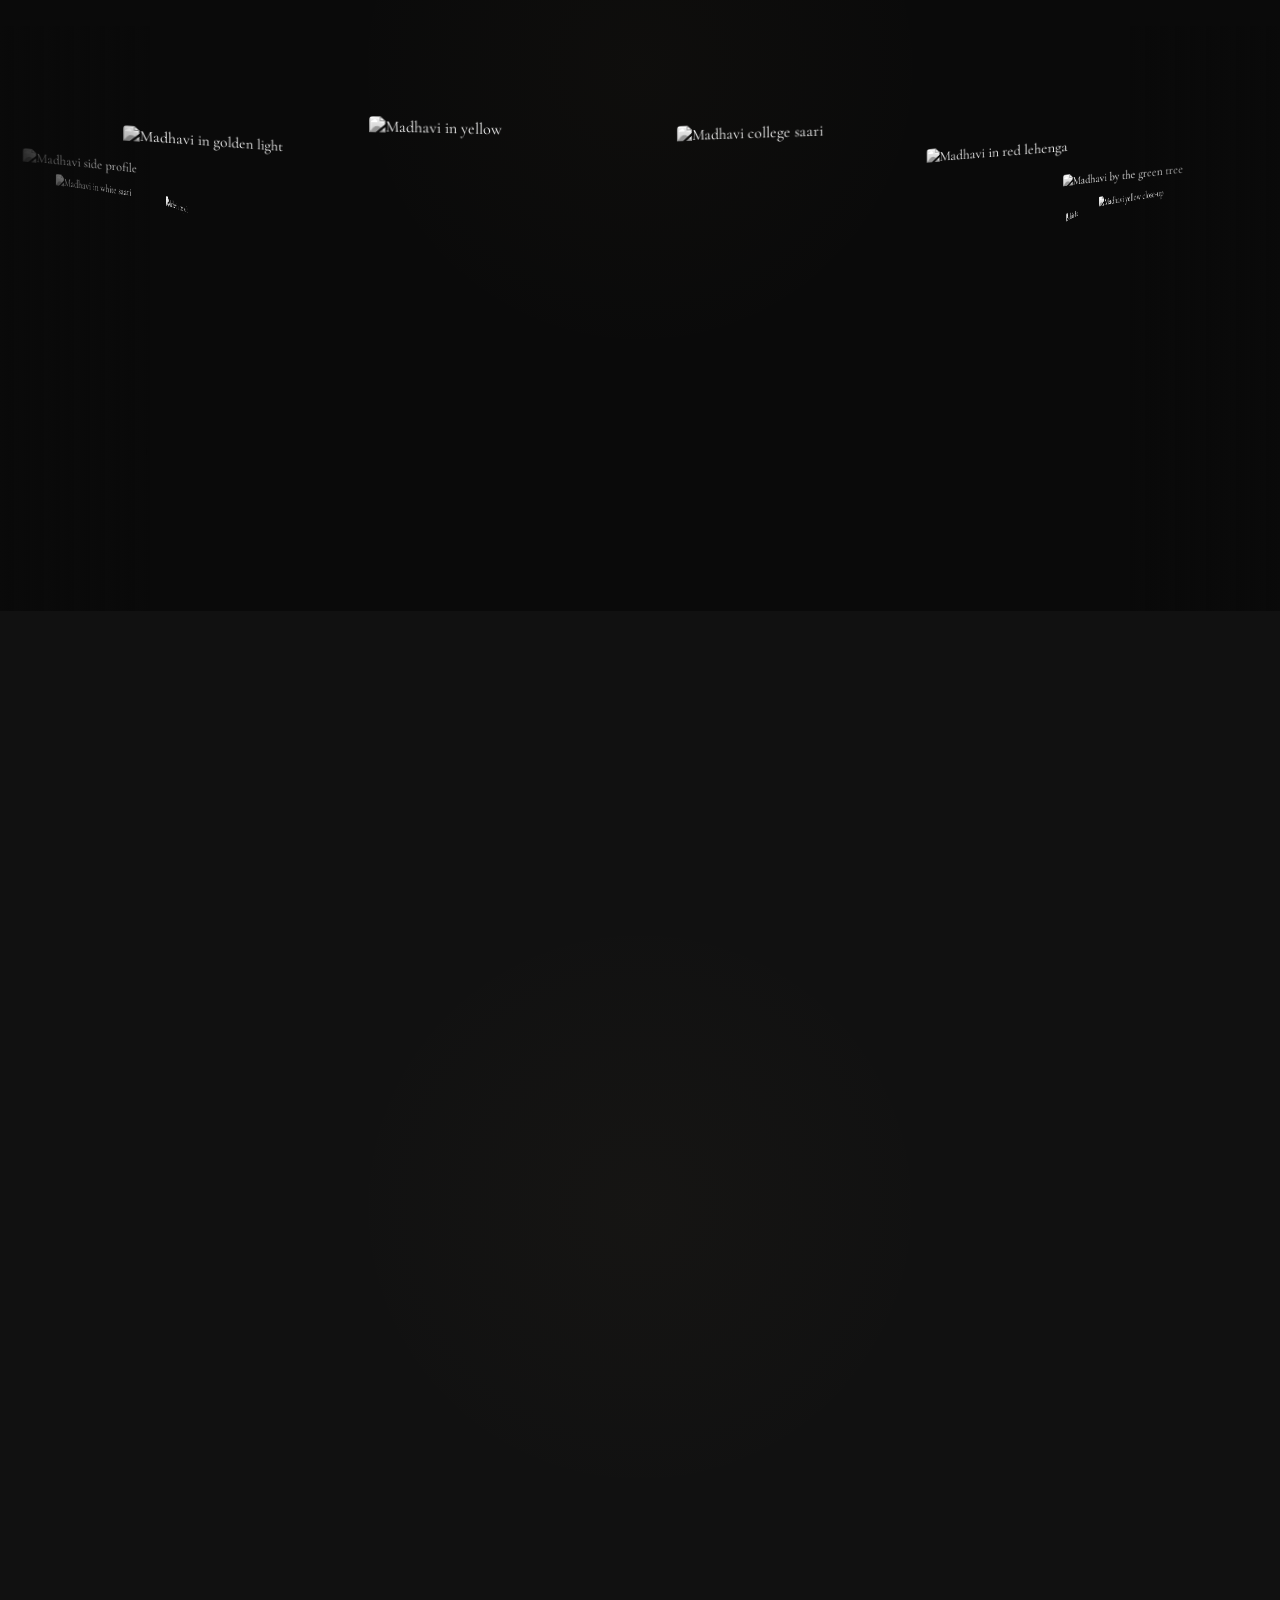
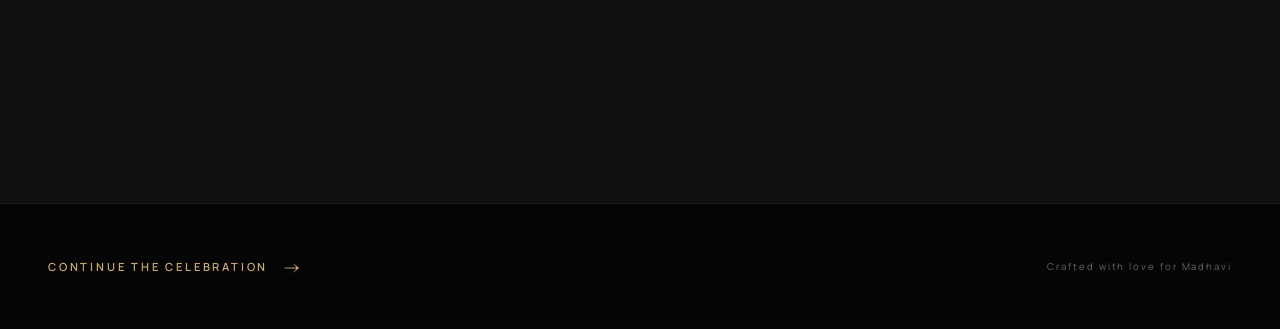
==== commit c1b51971: "Add files via upload" ====
--- a/index.html
+++ b/index.html
@@ -11,16 +11,25 @@
     <link rel="stylesheet" href="styles.css">
 </head>
 <body>
-    <!-- Loading Screen -->
-    <div id="preloader">
-        <div class="loader-label">With Love</div>
-        <div class="loader-words">
-            <span class="loader-word" data-word="0">Made</span>
-            <span class="loader-word" data-word="1">For</span>
-            <span class="loader-word" data-word="2">Madhavi</span>
-        </div>
-        <div class="loader-counter">000</div>
-        <div class="loader-track"><div class="loader-fill"></div></div>
+    <!-- Particles & Cursor Glow -->
+    <canvas id="particles-bg"></canvas>
+    <div class="cursor-glow" id="cursor-glow"></div>
+
+    <!-- Surprise Landing Screen -->
+    <div id="surprise-landing">
+        <button id="surprise-btn" aria-label="Click for a Surprise">
+            <svg class="surprise-icon" viewBox="0 0 24 24" width="22" height="22" fill="none" stroke="currentColor" stroke-width="1.5" stroke-linecap="round" stroke-linejoin="round">
+                <circle cx="12" cy="12" r="10"/>
+                <line x1="2" y1="12" x2="22" y2="12"/>
+                <path d="M12 2a15.3 15.3 0 0 1 4 10 15.3 15.3 0 0 1-4 10 15.3 15.3 0 0 1-4-10 15.3 15.3 0 0 1 4-10z"/>
+            </svg>
+            <span>Click for a Surprise</span>
+        </button>
+    </div>
+
+    <!-- Birthday Greeting Overlay (Particle Dot Text) -->
+    <div id="birthday-greeting" class="greeting-hidden">
+        <canvas id="greeting-canvas"></canvas>
     </div>
 
     <!-- Music Toggle -->
--- a/styles.css
+++ b/styles.css
@@ -1,13 +1,18 @@
 /* ===== DESIGN TOKENS ===== */
 :root {
-  --bg: #f2ebe4;
-  --bg-alt: #e8ddd3;
-  --text: #2d1b1b;
-  --text-light: #5a3e3e;
-  --text-muted: #8a7070;
-  --accent: #3c2415;
-  --outline: #a08070;
-  --divider: #c4b0a0;
+  --bg: #0a0a0a;
+  --bg-alt: #111111;
+  --bg-card: rgba(255, 255, 255, 0.03);
+  --bg-glass: rgba(255, 255, 255, 0.04);
+  --text: #f0ece6;
+  --text-light: #b8b0a6;
+  --text-muted: #6e645c;
+  --accent: #c9a96e;
+  --accent-glow: rgba(201, 169, 110, 0.35);
+  --accent-rose: #d4736c;
+  --outline: #4a3f35;
+  --divider: #2a2420;
+  --border-glow: rgba(201, 169, 110, 0.15);
   --font-heading: 'Playfair Display', 'Georgia', serif;
   --font-body: 'Cormorant Garamond', 'Georgia', serif;
   --font-sans: 'Manrope', 'Helvetica Neue', sans-serif;
@@ -28,106 +33,90 @@
 a { text-decoration: none; color: inherit; }
 button { border: none; background: none; cursor: pointer; font-family: inherit; }
 
-/* ===== LOADING SCREEN ===== */
-#preloader {
+/* ===== SURPRISE LANDING SCREEN ===== */
+#surprise-landing {
+  position: fixed; inset: 0; z-index: 10000;
+  background: #000000;
+  display: flex; align-items: center; justify-content: center;
+  opacity: 1;
+  transition: opacity 0.8s cubic-bezier(0.4, 0, 0.2, 1);
+}
+#surprise-landing.hidden {
+  opacity: 0; pointer-events: none;
+}
+
+#surprise-btn {
+  display: flex; align-items: center; gap: 12px;
+  padding: 18px 40px;
+  background: #f5f0e8;
+  color: #1a1a1a;
+  border: none;
+  border-radius: 50px;
+  font-family: var(--font-sans);
+  font-size: 1rem;
+  font-weight: 600;
+  letter-spacing: 0.02em;
+  cursor: pointer;
+  opacity: 0;
+  transform: scale(0.8);
+  animation: surpriseBtnIn 1s cubic-bezier(0.16, 1, 0.3, 1) 0.3s forwards;
+  transition: transform 0.3s ease, box-shadow 0.3s ease;
+  box-shadow: 0 4px 30px rgba(0, 0, 0, 0.3);
+}
+#surprise-btn:hover {
+  transform: scale(1.06) !important;
+  box-shadow: 0 8px 40px rgba(201, 169, 110, 0.3);
+}
+#surprise-btn:active {
+  transform: scale(0.97) !important;
+}
+.surprise-icon {
+  flex-shrink: 0;
+}
+
+@keyframes surpriseBtnIn {
+  0% { opacity: 0; transform: scale(0.8); }
+  100% { opacity: 1; transform: scale(1); }
+}
+
+/* ===== BIRTHDAY GREETING OVERLAY ===== */
+#birthday-greeting {
   position: fixed; inset: 0; z-index: 9999;
-  background: #0a0a0a;
-  opacity: 1;
-  transition: opacity 0.6s cubic-bezier(0.4, 0, 0.2, 1);
-}
-#preloader.hidden {
-  opacity: 0; pointer-events: none;
-}
-
-/* "With Love" label — top-left */
-.loader-label {
-  position: absolute; top: 2rem; left: 2rem;
-  font-family: var(--font-sans);
-  font-size: 0.65rem; font-weight: 500;
-  color: #888888; text-transform: uppercase;
-  letter-spacing: 0.3em;
-  opacity: 0; transform: translateY(-20px);
-  animation: loaderSlideIn 0.6s cubic-bezier(0.4, 0, 0.2, 1) 0.1s forwards;
-}
-
-/* Rotating words — center */
-.loader-words {
-  position: absolute; inset: 0;
-  display: flex; align-items: center; justify-content: center;
-}
-.loader-word {
-  font-family: 'Instrument Serif', 'Playfair Display', serif;
-  font-size: clamp(2.5rem, 7vw, 5rem);
-  font-style: italic; font-weight: 400;
-  color: rgba(245, 245, 245, 0.8);
-  position: absolute;
-  opacity: 0; transform: translateY(20px);
-}
-.loader-word.active {
-  animation: wordIn 0.4s cubic-bezier(0.4, 0, 0.2, 1) forwards;
-}
-.loader-word.exit {
-  animation: wordOut 0.4s cubic-bezier(0.4, 0, 0.2, 1) forwards;
-}
-
-/* Counter — bottom-right */
-.loader-counter {
-  position: absolute; bottom: 2rem; right: 2rem;
-  font-family: 'Instrument Serif', 'Playfair Display', serif;
-  font-size: clamp(3.5rem, 10vw, 7rem);
-  font-weight: 400;
-  color: #f5f5f5;
-  font-variant-numeric: tabular-nums;
-  line-height: 1;
-  opacity: 0; transform: translateY(20px);
-  animation: loaderSlideIn 0.6s cubic-bezier(0.4, 0, 0.2, 1) 0.1s forwards;
-}
-
-/* Progress bar — bottom edge */
-.loader-track {
-  position: absolute; bottom: 0; left: 0; right: 0;
-  height: 3px;
-  background: rgba(31, 31, 31, 0.5);
-}
-.loader-fill {
-  height: 100%; width: 100%;
-  transform-origin: left;
-  transform: scaleX(0);
-  background: linear-gradient(90deg, #89AACC 0%, #4E85BF 100%);
-  box-shadow: 0 0 8px rgba(137, 170, 204, 0.35);
-  transition: transform 0.1s linear;
-}
-
-@keyframes loaderSlideIn {
-  from { opacity: 0; transform: translateY(-20px); }
-  to   { opacity: 1; transform: translateY(0); }
-}
-@keyframes wordIn {
-  from { opacity: 0; transform: translateY(20px); }
-  to   { opacity: 1; transform: translateY(0); }
-}
-@keyframes wordOut {
-  from { opacity: 1; transform: translateY(0); }
-  to   { opacity: 0; transform: translateY(-20px); }
-}
-
-/* Responsive tweaks for loader */
-@media (min-width: 768px) {
-  .loader-label { top: 3rem; left: 3rem; font-size: 0.75rem; }
-  .loader-counter { bottom: 3rem; right: 3rem; }
+  background: #1a0e0a;
+}
+#birthday-greeting.greeting-hidden {
+  display: none;
+}
+#birthday-greeting.greeting-exit {
+  animation: greetingFadeOut 1.2s cubic-bezier(0.4, 0, 0.2, 1) forwards;
+}
+@keyframes greetingFadeOut {
+  0% { opacity: 1; }
+  100% { opacity: 0; }
+}
+#greeting-canvas {
+  width: 100%; height: 100%;
+  display: block;
+}
+
+/* Responsive greeting */
+@media (max-width: 600px) {
+  #surprise-btn { padding: 14px 28px; font-size: 0.9rem; }
 }
 
 /* ===== MUSIC TOGGLE ===== */
 .music-toggle {
   position: fixed; bottom: 2rem; right: 2rem; z-index: 1000;
   width: 48px; height: 48px; border-radius: 50%;
-  background: var(--text); display: flex; align-items: center; justify-content: center;
-  transition: transform 0.3s var(--transition);
-}
-.music-toggle:hover { transform: scale(1.1); }
+  background: rgba(201, 169, 110, 0.15); border: 1px solid var(--border-glow);
+  display: flex; align-items: center; justify-content: center;
+  transition: transform 0.3s var(--transition), box-shadow 0.3s, background 0.3s;
+  backdrop-filter: blur(12px);
+}
+.music-toggle:hover { transform: scale(1.1); box-shadow: 0 0 20px var(--accent-glow); background: rgba(201, 169, 110, 0.25); }
 .music-bars { display: flex; align-items: flex-end; gap: 3px; height: 18px; }
 .music-bars span {
-  width: 3px; background: var(--bg); border-radius: 2px;
+  width: 3px; background: var(--accent); border-radius: 2px;
   animation: musicBar 0.8s ease-in-out infinite alternate;
 }
 .music-bars span:nth-child(1) { height: 6px; animation-delay: 0s; }
@@ -142,13 +131,14 @@
   position: fixed; top: 0; left: 0; right: 0; z-index: 100;
   display: flex; align-items: center; justify-content: space-between;
   padding: 1.5rem 3rem;
-  background: rgba(242, 235, 228, 0.9);
-  backdrop-filter: blur(12px);
+  background: rgba(10, 10, 10, 0.85);
+  backdrop-filter: blur(20px);
+  border-bottom: 1px solid var(--border-glow);
   transition: transform 0.4s var(--transition);
 }
 .nav-logo {
   font-family: var(--font-heading); font-weight: 700; font-size: 1.4rem;
-  letter-spacing: 0.05em; color: var(--text);
+  letter-spacing: 0.05em; color: var(--accent);
 }
 .nav-links { display: flex; gap: 2.5rem; }
 .nav-link {
@@ -158,29 +148,30 @@
 }
 .nav-link::after {
   content: ''; position: absolute; bottom: -4px; left: 0; width: 0; height: 1px;
-  background: var(--text); transition: width 0.4s var(--transition);
-}
-.nav-link:hover, .nav-link.active { color: var(--text); }
+  background: var(--accent); transition: width 0.4s var(--transition);
+}
+.nav-link:hover, .nav-link.active { color: var(--accent); }
 .nav-link:hover::after, .nav-link.active::after { width: 100%; }
 .nav-hamburger { display: none; flex-direction: column; gap: 6px; cursor: pointer; z-index: 101; }
-.nav-hamburger span { width: 24px; height: 1.5px; background: var(--text); transition: all 0.3s; }
+.nav-hamburger span { width: 24px; height: 1.5px; background: var(--accent); transition: all 0.3s; }
 .nav-hamburger.open span:first-child { transform: rotate(45deg) translate(3px, 3px); }
 .nav-hamburger.open span:last-child { transform: rotate(-45deg) translate(3px, -3px); }
 
 /* ===== MOBILE MENU ===== */
 .mobile-menu {
   position: fixed; inset: 0; z-index: 99;
-  background: var(--bg); display: flex; flex-direction: column;
-  align-items: center; justify-content: center; gap: 2rem;
+  background: rgba(10, 10, 10, 0.97); display: flex; flex-direction: column;
+  align-items: center; justify-content: center; gap: 2.5rem;
   opacity: 0; visibility: hidden; transition: all 0.5s var(--transition);
 }
 .mobile-menu.open { opacity: 1; visibility: visible; }
 .mobile-link {
-  font-family: var(--font-sans); font-size: 0.9rem; font-weight: 600;
+  font-family: var(--font-sans); font-size: 1.1rem; font-weight: 600;
   letter-spacing: 0.3em; color: var(--text-muted);
-  transition: color 0.3s;
-}
-.mobile-link:hover { color: var(--text); }
+  transition: color 0.4s, text-shadow 0.4s;
+  padding: 0.5rem 1rem;
+}
+.mobile-link:hover, .mobile-link:active { color: var(--accent); text-shadow: 0 0 20px var(--accent-glow); }
 
 /* ===== SHARED SECTION STYLES ===== */
 .section { min-height: 100vh; position: relative; }
@@ -200,7 +191,7 @@
 }
 .title-outline {
   font-family: var(--font-heading); font-weight: 800;
-  color: transparent; -webkit-text-stroke: 1.5px var(--outline);
+  color: transparent; -webkit-text-stroke: 1.5px var(--accent);
   display: block;
 }
 .section-title .title-solid, .section-title .title-outline { font-size: clamp(3rem, 8vw, 7rem); }
@@ -245,9 +236,10 @@
 .hero-img img {
   width: 100%; height: 100%; object-fit: cover;
   filter: grayscale(100%) contrast(1.1);
-  transition: filter 0.6s var(--transition), transform 0.6s var(--transition);
+  transition: filter 0.6s var(--transition), transform 0.6s var(--transition), box-shadow 0.6s;
 }
 .hero-img:hover img { filter: grayscale(0%) contrast(1); transform: scale(1.03); }
+.hero-img:hover { box-shadow: 0 0 30px var(--accent-glow); }
 .scroll-indicator {
   position: absolute; bottom: 2rem; left: 3rem;
   display: flex; flex-direction: column; align-items: center; gap: 0.5rem;
@@ -281,6 +273,7 @@
   transition: filter 0.6s var(--transition), transform 0.6s var(--transition);
 }
 .day-image:hover img { filter: grayscale(0%) contrast(1); transform: scale(1.03); }
+.day-image:hover { box-shadow: 0 0 40px var(--accent-glow); }
 
 /* ===== THE MUSE ===== */
 .muse-section { background: var(--bg-alt); }
@@ -288,7 +281,7 @@
 .muse-left { flex: 1; }
 .muse-right { flex: 1; }
 .muse-poem-block {
-  margin: 2rem 0; padding-left: 1.5rem; border-left: 2px solid var(--divider);
+  margin: 2rem 0; padding-left: 1.5rem; border-left: 2px solid var(--accent);
 }
 .muse-poem-block p {
   font-family: var(--font-body); font-style: italic;
@@ -299,19 +292,20 @@
 .attribute { display: flex; flex-direction: column; gap: 0.3rem; }
 .attr-label {
   font-family: var(--font-sans); font-size: 0.6rem; font-weight: 700;
-  letter-spacing: 0.3em; color: var(--text-muted);
+  letter-spacing: 0.3em; color: var(--accent);
 }
 .attr-value {
   font-family: var(--font-body); font-size: 1.1rem; font-style: italic;
   color: var(--text);
 }
-.muse-image { width: 100%; height: 75vh; max-height: 650px; overflow: hidden; }
+.muse-image { width: 100%; height: 75vh; max-height: 650px; overflow: hidden; transition: box-shadow 0.6s; }
 .muse-image img {
   width: 100%; height: 100%; object-fit: cover;
   filter: grayscale(100%) contrast(1.1);
   transition: filter 0.6s var(--transition), transform 0.6s var(--transition);
 }
 .muse-image:hover img { filter: grayscale(0%) contrast(1); transform: scale(1.03); }
+.muse-image:hover { box-shadow: 0 0 40px var(--accent-glow); }
 
 /* ===== CURVED 3D GALLERY ===== */
 .memories-section {
@@ -379,7 +373,7 @@
 
 /* Active state — applied via JS on hover & click */
 .gallery-slide.slide-active {
-  box-shadow: 0 24px 60px rgba(0, 0, 0, 0.3);
+  box-shadow: 0 24px 60px rgba(0, 0, 0, 0.5), 0 0 40px var(--accent-glow);
 }
 .gallery-slide.slide-active img {
   filter: grayscale(0%) contrast(1);
@@ -451,26 +445,28 @@
 }
 .wishes-grid { display: grid; grid-template-columns: repeat(3, 1fr); gap: 1.5rem; margin-bottom: 4rem; }
 .wish-card {
-  background: var(--bg); padding: 2.5rem 2rem; border: 1px solid var(--divider);
-  transition: transform 0.4s var(--transition), box-shadow 0.4s;
-}
-.wish-card:hover { transform: translateY(-4px); box-shadow: 0 20px 40px rgba(0,0,0,0.06); }
+  background: var(--bg-glass); padding: 2.5rem 2rem;
+  border: 1px solid var(--border-glow); border-radius: 4px;
+  backdrop-filter: blur(12px);
+  transition: transform 0.4s var(--transition), box-shadow 0.4s, border-color 0.4s;
+}
+.wish-card:hover { transform: translateY(-6px); box-shadow: 0 20px 50px rgba(0,0,0,0.3), 0 0 30px var(--accent-glow); border-color: var(--accent); }
 .wish-text {
   font-family: var(--font-body); font-style: italic;
   font-size: 1rem; line-height: 1.8; color: var(--text-light); margin-bottom: 1.5rem;
 }
 .wish-author {
   font-family: var(--font-sans); font-size: 0.65rem; font-weight: 600;
-  letter-spacing: 0.2em; color: var(--text-muted);
+  letter-spacing: 0.2em; color: var(--accent);
 }
 .wishes-closing { text-align: center; padding-top: 2rem; }
-.closing-divider { width: 60px; height: 1px; background: var(--divider); margin: 0 auto 2rem; }
+.closing-divider { width: 60px; height: 1px; background: var(--accent); margin: 0 auto 2rem; box-shadow: 0 0 10px var(--accent-glow); }
 .closing-text .title-solid, .closing-text .title-outline {
   font-size: clamp(2rem, 5vw, 4rem); display: inline;
 }
 .closing-name {
   font-family: var(--font-body); font-size: clamp(1.5rem, 3vw, 2.5rem);
-  font-style: italic; color: var(--text-light); margin: 1rem 0 0.5rem;
+  font-style: italic; color: var(--accent); margin: 1rem 0 0.5rem;
 }
 .closing-date {
   font-family: var(--font-sans); font-size: 0.7rem; font-weight: 600;
@@ -479,7 +475,8 @@
 
 /* ===== FOOTER ===== */
 .page-footer {
-  background: var(--text); color: var(--bg); padding: 3rem;
+  background: #050505; color: var(--text); padding: 3rem;
+  border-top: 1px solid var(--border-glow);
 }
 .footer-content {
   max-width: 1400px; margin: 0 auto;
@@ -487,9 +484,9 @@
 }
 .footer-next-page {
   display: flex; align-items: center; gap: 1rem;
-  color: var(--bg); transition: gap 0.3s var(--transition);
-}
-.footer-next-page:hover { gap: 1.5rem; }
+  color: var(--accent); transition: gap 0.3s var(--transition), text-shadow 0.3s;
+}
+.footer-next-page:hover { gap: 1.5rem; text-shadow: 0 0 15px var(--accent-glow); }
 .footer-label {
   font-family: var(--font-sans); font-size: 0.7rem; font-weight: 600;
   letter-spacing: 0.25em;
@@ -497,7 +494,7 @@
 .footer-arrow { font-size: 1.5rem; }
 .footer-credits {
   font-family: var(--font-sans); font-size: 0.6rem;
-  letter-spacing: 0.2em; color: var(--outline);
+  letter-spacing: 0.2em; color: var(--text-muted);
 }
 
 /* ===== SCROLL ANIMATIONS ===== */
@@ -507,6 +504,30 @@
 [data-animate="fade-right"] { transform: translateX(-40px); }
 [data-animate="scale-x"] { transform: scaleX(0); transform-origin: left; }
 [data-animate].visible { opacity: 1; transform: translate(0) scale(1); }
+
+/* ===== CURSOR GLOW (desktop only) ===== */
+.cursor-glow {
+  position: fixed; width: 300px; height: 300px; border-radius: 50%;
+  background: radial-gradient(circle, rgba(201,169,110,0.08) 0%, transparent 70%);
+  pointer-events: none; z-index: 9998; transform: translate(-50%, -50%);
+  transition: opacity 0.3s; opacity: 0;
+}
+.cursor-glow.visible { opacity: 1; }
+
+/* ===== PARTICLES CANVAS ===== */
+#particles-bg {
+  position: fixed; top: 0; left: 0; width: 100%; height: 100%;
+  pointer-events: none; z-index: 0; opacity: 0.6;
+}
+
+/* ===== AMBIENT SECTION GLOW ===== */
+.section { position: relative; z-index: 1; }
+.section::before {
+  content: ''; position: absolute; top: 50%; left: 50%;
+  width: 600px; height: 600px; border-radius: 50%;
+  background: radial-gradient(circle, var(--accent-glow) 0%, transparent 70%);
+  transform: translate(-50%, -50%); opacity: 0.07; pointer-events: none;
+}
 
 /* ===== RESPONSIVE ===== */
 @media (max-width: 1024px) {
@@ -518,10 +539,10 @@
   .hero-meta { flex-wrap: wrap; }
   .day-content, .muse-content { flex-direction: column; gap: 2rem; }
   .day-image, .muse-image { height: 50vh; }
-  .memories-grid { grid-template-columns: repeat(2, 1fr); grid-auto-rows: 240px; }
   .wishes-grid { grid-template-columns: 1fr; }
   .nav-links { display: none; }
   .nav-hamburger { display: flex; }
+  .cursor-glow { display: none; }
 }
 @media (max-width: 600px) {
   .navbar { padding: 1rem 1.5rem; }
@@ -533,10 +554,15 @@
   .section-title .title-solid, .section-title .title-outline { font-size: clamp(2.5rem, 12vw, 4rem); }
   .date-number { font-size: clamp(4rem, 18vw, 6rem); }
   .day-image, .muse-image { height: 40vh; }
-  .memories-grid { grid-template-columns: 1fr 1fr; grid-auto-rows: 200px; }
-  .memory-card-tall { grid-row: span 1; }
   .muse-attributes { flex-wrap: wrap; gap: 1.5rem; }
   .footer-content { flex-direction: column; gap: 1.5rem; text-align: center; }
   .music-toggle { bottom: 1rem; right: 1rem; width: 40px; height: 40px; }
   .scroll-indicator { left: 1.25rem; }
-}
+  .section::before { width: 300px; height: 300px; }
+  /* Mobile touch: active states for images */
+  .hero-img:active img { filter: grayscale(0%) contrast(1); transform: scale(1.03); }
+  .hero-img:active { box-shadow: 0 0 30px var(--accent-glow); }
+  .day-image:active img { filter: grayscale(0%) contrast(1); transform: scale(1.03); }
+  .muse-image:active img { filter: grayscale(0%) contrast(1); transform: scale(1.03); }
+  .wish-card:active { transform: translateY(-6px); box-shadow: 0 20px 50px rgba(0,0,0,0.3), 0 0 30px var(--accent-glow); border-color: var(--accent); }
+}
